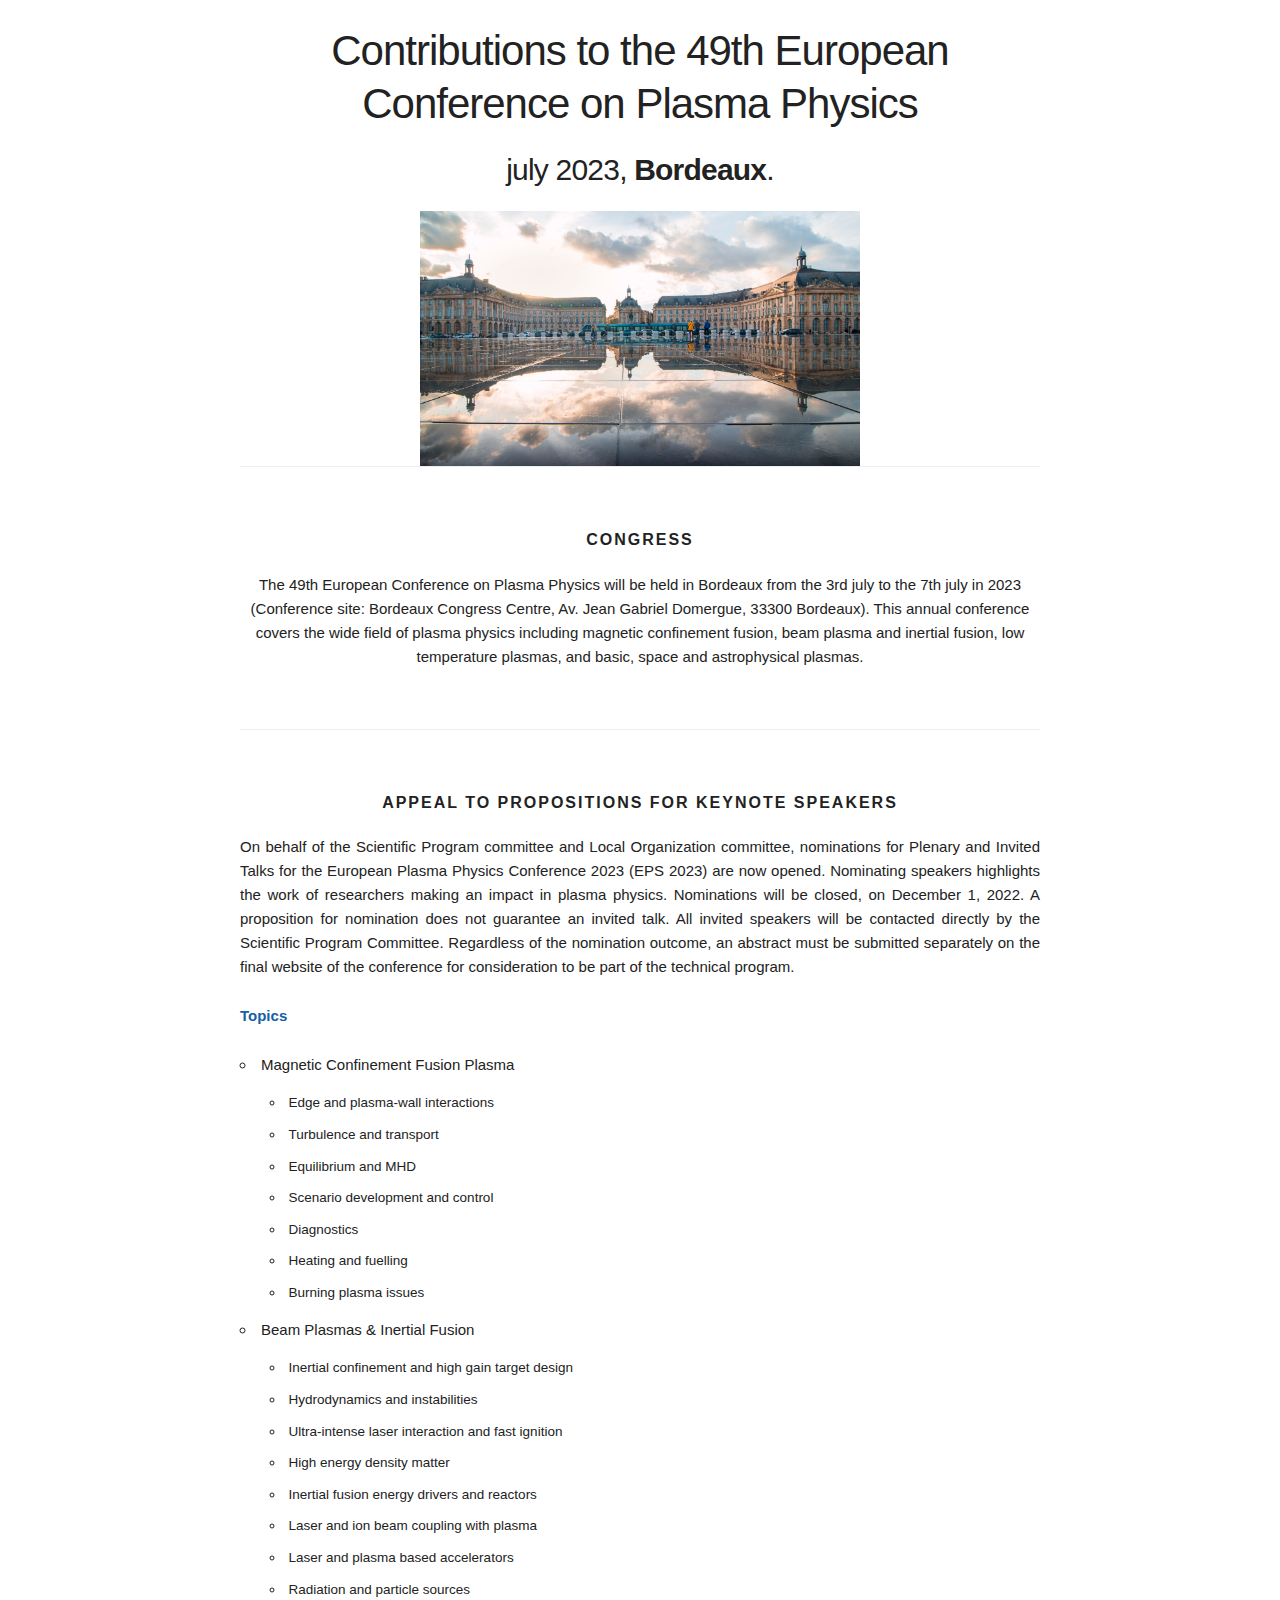
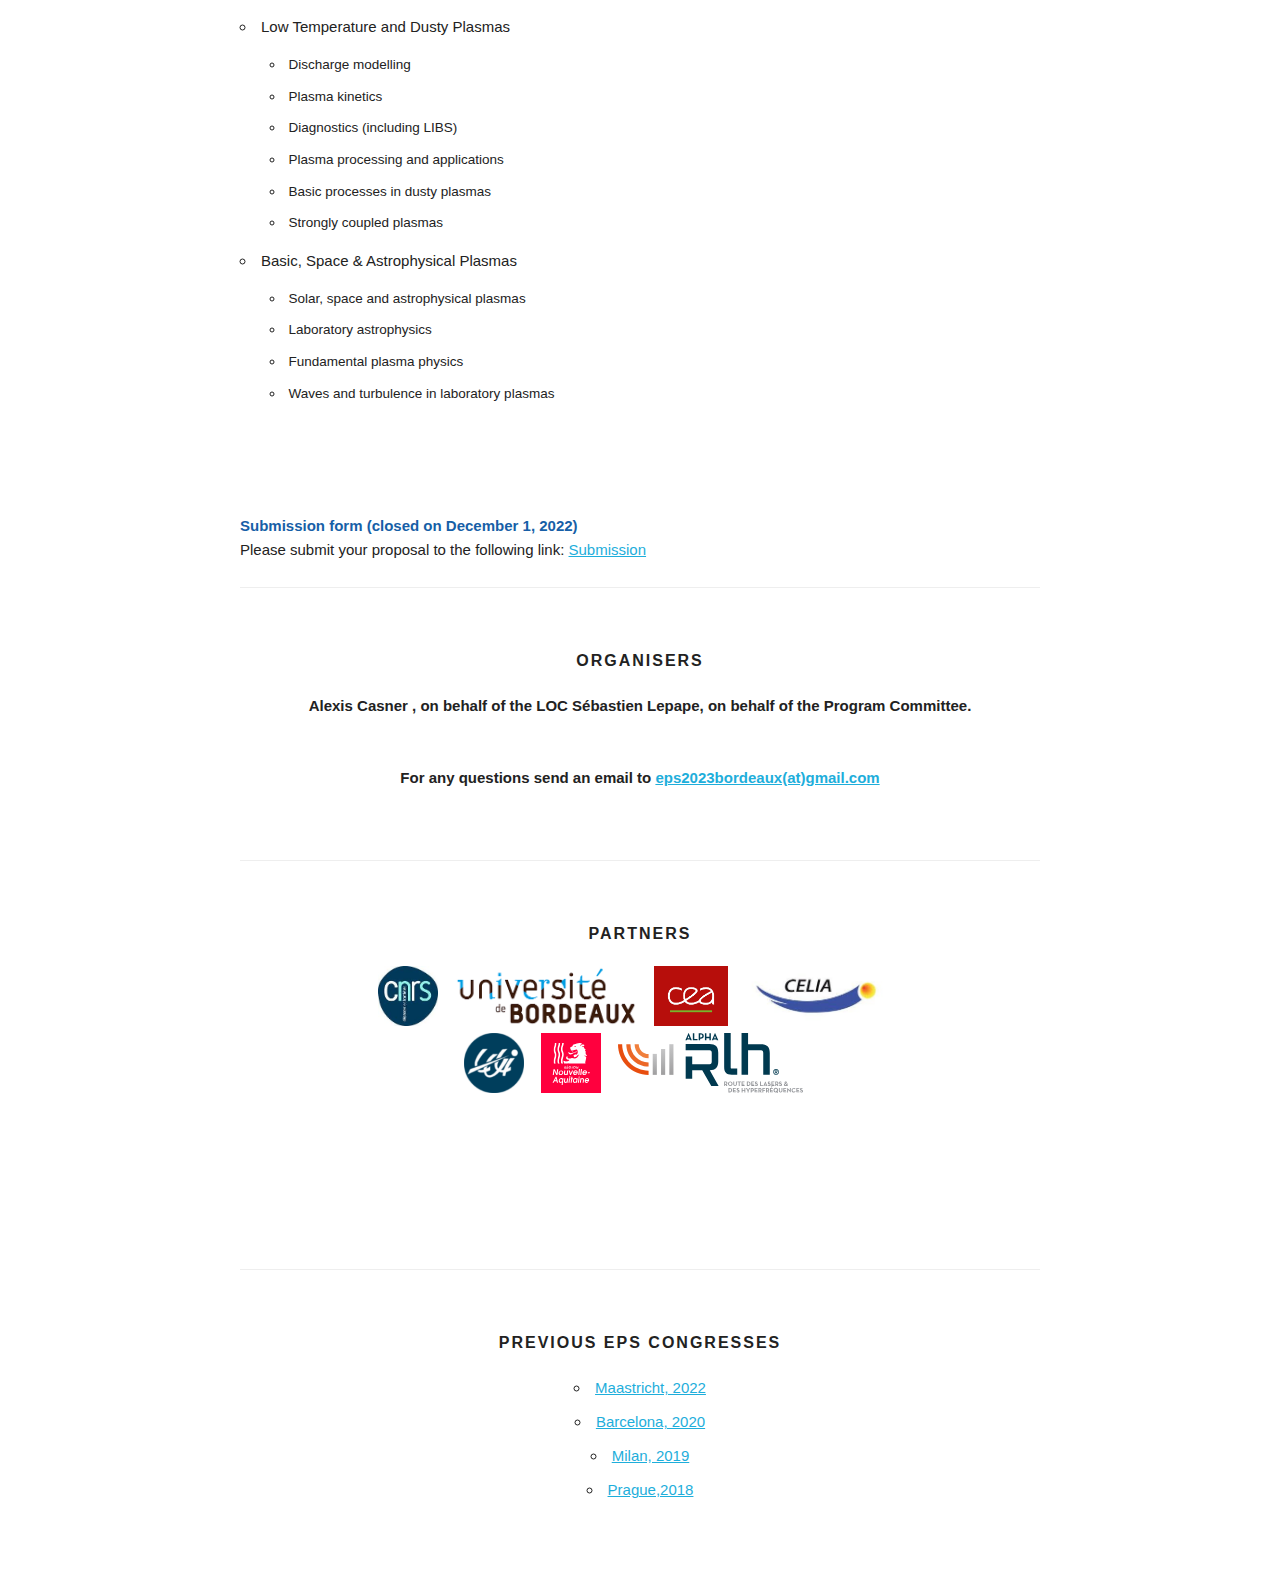
==== index.html @ 28fd4faa "Update index.html" ====
<!DOCTYPE html>

<html lang="en"><head><meta http-equiv="Content-Type" content="text/html; charset=UTF-8">
    <!-- Basic Page Needs  –––––––––––––––––––––––––––––––––––––––––––––––––– -->
    
    <title>Contributions to EPS</title>
    <meta name="description" content="">
    <meta name="author" content="">

    <!-- Mobile Specific Metas
  –––––––––––––––––––––––––––––––––––––––––––––––––– -->
    <meta name="viewport" content="width=device-width, initial-scale=1">

    <!-- FONT
  –––––––––––––––––––––––––––––––––––––––––––––––––– -->
    <link href="css" rel="stylesheet" type="text/css">

    <!-- CSS
  –––––––––––––––––––––––––––––––––––––––––––––––––– -->
    <link rel="stylesheet" href="normalize.css">
    <link rel="stylesheet" href="skeleton.css">
    <link rel="stylesheet" href="custom.css">

    <!-- Scripts
  –––––––––––––––––––––––––––––––––––––––––––––––––– -->
    <!--
  <script src="https://ajax.googleapis.com/ajax/libs/jquery/2.1.1/jquery.min.js"></script>
  <script src="https://google-code-prettify.googlecode.com/svn/loader/run_prettify.js"></script>
  <link rel="stylesheet" href="css/github-prettify-theme.css">
  <script src="js/site.js"></script>
  -->

   

    <style>
      ul.themat li {
        display: list-item;
      }
    </style>
  </head>

  <body class="code-snippets-visible">
    <!-- Primary Page Layout
  –––––––––––––––––––––––––––––––––––––––––––––––––– -->
    <div class="container">
      <section class="header" style="margin-top:10px">
        <p>
 
        </p>
        <h2 class="title">Contributions  to the 49th  European Conference on Plasma Physics  </h2>
        <h4 class="title">
          july 2023, <b>Bordeaux</b>.
        
        </h4>


<td>
<img src="bordeaux.jpg" title="" alt="" align="top" style="width: 440px;">
</td>

      
	   <!---------------------------------------------------------------------------------------->
    <!-- CONGRESS -->
	  <!----------------------------------------------------------------------------------------> 
	  <div class="docs-section" id="cfp">
        <h6 class="docs-header">Congress</h6>
		 The 49th  European Conference on Plasma Physics  will be held  in Bordeaux from the 3rd july  to the 7th july  in 2023  (Conference site: Bordeaux Congress Centre, 
Av. Jean Gabriel Domergue, 33300 Bordeaux). This annual conference covers the wide field of plasma physics 
	   including magnetic confinement fusion, beam plasma and inertial fusion,
	   low temperature plasmas, and basic, space and astrophysical plasmas.
     </div>
	  
	 
	  <!---------------------------------------------------------------------------------------->
    <!-- FIN CONGRES-->
	  <!---------------------------------------------------------------------------------------->

      

	  <!---------------------------------------------------------------------------------------->
    <!-- DOC-SECTION DEBUT APPEL A CONTRIBUTION -->
	  <!---------------------------------------------------------------------------------------->
      
      <div class="docs-section" id="cfp">
        <h6 class="docs-header">Appeal to propositions for keynote speakers</h6>
        <p style="text-align: justify;">On behalf of the Scientific Program committee and Local Organization committee, nominations for Plenary and Invited Talks for the European Plasma Physics Conference 2023 (EPS 2023) are now opened.
Nominating speakers highlights the work of researchers making an impact in plasma physics. Nominations will be closed, on December 1, 2022. 

A proposition for nomination does not guarantee an 
invited talk. All invited speakers will be contacted directly by the Scientific Program Committee. Regardless of the nomination outcome, an abstract 
must be submitted separately on the final website of the conference for consideration to be part of the 
technical program. <br>
     
        <p style="text-align: justify;"><b style="color:rgb(23, 95, 167);">Topics</b><br>
		</p><ul style="text-align: justify;">
  
    
	 <li>	Magnetic Confinement Fusion Plasma <ul>
 <li> Edge and plasma-wall interactions
 <li> Turbulence and transport
 <li> Equilibrium and MHD
 <li> Scenario development and control
 <li> Diagnostics
 <li> Heating and fuelling
 <li> Burning plasma issues  </ul>

<li> Beam Plasmas & Inertial Fusion <ul>
 <li> Inertial confinement and high gain target design
 <li> Hydrodynamics and instabilities
 <li> Ultra-intense laser interaction and fast ignition
 <li> High energy density matter
 <li> Inertial fusion energy drivers and reactors
 <li> Laser and ion beam coupling with plasma
 <li> Laser and plasma based accelerators
 <li> Radiation and particle sources  </ul>

<li> Low Temperature and Dusty Plasmas <ul>
 <li>Discharge modelling
 <li> Plasma kinetics
 <li> Diagnostics (including LIBS)
 <li> Plasma processing and applications
 <li> Basic processes in dusty plasmas
 <li> Strongly coupled plasmas  </ul>

<li> Basic, Space & Astrophysical Plasmas <ul>
 <li> Solar, space and astrophysical plasmas
 <li>Laboratory astrophysics
 <li> Fundamental plasma physics
 <li> Waves and turbulence in laboratory plasmas </ul>
		 </ul>
      </div>
	  
	    <p></p>
        <p style="text-align: justify;">
          <b style="color:rgb(23, 95, 167);">Submission form (closed on December 1, 2022) </b><br>
           Please submit your proposal to  the following link: 
          <a href="https://docs.google.com/forms/d/e/1FAIpQLSfu5WNDm2pPlMGKTghB4RL3S16VnxlReTdOk0IOexkn90_qOQ/viewform?usp=pp_url"> Submission </a> <br> 
       
	  <!---------------------------------------------------------------------------------------->
    <!-- DOC-SECTION FIN APPEL A CONTRIBUTION -->
	  <!---------------------------------------------------------------------------------------->

     


	  <!---------------------------------------------------------------------------------------->
    <!-- DOC-SECTION DEBUT PARTNERS ET ORGANISATEURS -->
	  <!---------------------------------------------------------------------------------------->

    <div class="docs-section" id="organizers">
      <h6 class="docs-header">ORGANISERS</h6>
      <div class="value-props row" style="margin-top:10px;">
     
          
          <b> Alexis Casner , on behalf of the LOC
Sébastien Lepape, on behalf of the Program Committee.</b>   <br>

 <br>
  <br>
          
        <b> 
              For any questions send an  email to <a href="mailto:eps2023bordeaux@gmail.com">eps2023bordeaux(at)gmail.com </a></b><br>

   
       
      </div>
    


      
	  <!---------------------------------------------------------------------------------------->
    <!-- DOC-SECTION DEBUT PARTENERS ET ORGANISATEURS -->
	  <!---------------------------------------------------------------------------------------->





      
    <div class="docs-section" id="PARTNERS">
      <h6 class="docs-header">PARTNERS</h6>
      <a href="http://www.cnrs.fr/ins2i/" target="_blank"><img src="logo_CNRS.jpg" alt="logo CNRS" style="height:60px"></a>
      &nbsp;&nbsp;
      <a href="https://www.u-bordeaux.fr/" target="_blank"><img src="logo_UB.png" alt="logo UB" style="height:60px"></a>
      &nbsp;&nbsp;
      <a href="http://www.cea.fr/" target="_blank"><img src="logo_cea.jpg" alt="logo CEA" style="height:60px"></a>
      &nbsp;&nbsp;
      <a href="https://www.celia.u-bordeaux.fr/" target="_blank"><img src="celia.jpg" alt="logo CELIA" style="height:60px"></a>
      &nbsp;&nbsp;<br>
      <a href="https://luli.ip-paris.fr/" target="_blank"><img src="luli.png" alt="logo LULI" style="height:60px"></a>
      &nbsp;&nbsp;
	   <a href="https://www.nouvelle-aquitaine.fr/" target="_blank"><img src="aquitaine.svg" alt="logo arlh" style="height:60px"></a>
      &nbsp;&nbsp;
      <a href="https://www.alpha-rlh.com/" target="_blank"><img src="arlh.svg" alt="logo aquitaine" style="height:60px"></a>
      &nbsp;&nbsp;

      <p>&nbsp;</p>
    </div>





    </div>
	
	  <!-- Why use Skeleton -->
        <div class="docs-section" id="older">
          <h6 class="docs-header">Previous EPS congresses</h6>
          <ul>
            <li>
              <a href="https://www.epsplasma2022.eu/" target="_blank">Maastricht, 2022</a>
            </li>
            
            <li>
              <a href="https://epsplasma2020.eu/" target="_blank">Barcelona, 2020</a>
            </li>
            
            <li>
              <a href="https://www.epsplasma2019.eu/" target="_blank">Milan, 2019</a>
            </li>
            <li>
              <a href="https://eps2018.eli-beams.eu/" target="_blank">Prague,2018</a>
            </li>
          </ul>
        </div>

        <!-- </section> -->

        <!-- </p> -->
      </div>


    <!-- End Document
  –––––––––––––––––––––––––––––––––––––––––––––––––– -->
    <!-- Global site tag (gtag.js) - Google Analytics -->
    <script type="text/javascript" async="" src="analytics.js.téléchargement"></script><script async="" src="js"></script>
    <script>
      window.dataLayer = window.dataLayer || [];
      function gtag() {
        dataLayer.push(arguments);
      }
      gtag("js", new Date());

      gtag("config", "UA-130859376-1");
    </script>
  

</body></html>
---- skeleton.css ----
/*
* Skeleton V2.0.4
* Copyright 2014, Dave Gamache
* www.getskeleton.com
* Free to use under the MIT license.
* http://www.opensource.org/licenses/mit-license.php
* 12/29/2014
*/


/* Table of contents
––––––––––––––––––––––––––––––––––––––––––––––––––
- Grid
- Base Styles
- Typography
- Links
- Buttons
- Forms
- Lists
- Code
- Tables
- Spacing
- Utilities
- Clearing
- Media Queries
*/


/* Grid
–––––––––––––––––––––––––––––––––––––––––––––––––– */
.container {
  position: relative;
  width: 100%;
  max-width: 960px;
  margin: 0 auto;
  padding: 0 20px;
  box-sizing: border-box; }
.column,
.columns {
  width: 100%;
  float: left;
  box-sizing: border-box; }

/* For devices larger than 400px */
@media (min-width: 400px) {
  .container {
    width: 85%;
    padding: 0; }
}

/* For devices larger than 550px */
@media (min-width: 550px) {
  .container {
    width: 80%; }
  .column,
  .columns {
    margin-left: 4%; }
  .column:first-child,
  .columns:first-child {
    margin-left: 0; }

  .one.column,
  .one.columns                    { width: 4.66666666667%; }
  .two.columns                    { width: 13.3333333333%; }
  .three.columns                  { width: 22%;            }
  .four.columns                   { width: 30.6666666667%; }
  .five.columns                   { width: 39.3333333333%; }
  .six.columns                    { width: 48%;            }
  .seven.columns                  { width: 56.6666666667%; }
  .eight.columns                  { width: 65.3333333333%; }
  .nine.columns                   { width: 74.0%;          }
  .ten.columns                    { width: 82.6666666667%; }
  .eleven.columns                 { width: 91.3333333333%; }
  .twelve.columns                 { width: 100%; margin-left: 0; }

  .one-third.column               { width: 30.6666666667%; }
  .two-thirds.column              { width: 65.3333333333%; }

  .one-half.column                { width: 48%; }

  /* Offsets */
  .offset-by-one.column,
  .offset-by-one.columns          { margin-left: 8.66666666667%; }
  .offset-by-two.column,
  .offset-by-two.columns          { margin-left: 17.3333333333%; }
  .offset-by-three.column,
  .offset-by-three.columns        { margin-left: 26%;            }
  .offset-by-four.column,
  .offset-by-four.columns         { margin-left: 34.6666666667%; }
  .offset-by-five.column,
  .offset-by-five.columns         { margin-left: 43.3333333333%; }
  .offset-by-six.column,
  .offset-by-six.columns          { margin-left: 52%;            }
  .offset-by-seven.column,
  .offset-by-seven.columns        { margin-left: 60.6666666667%; }
  .offset-by-eight.column,
  .offset-by-eight.columns        { margin-left: 69.3333333333%; }
  .offset-by-nine.column,
  .offset-by-nine.columns         { margin-left: 78.0%;          }
  .offset-by-ten.column,
  .offset-by-ten.columns          { margin-left: 86.6666666667%; }
  .offset-by-eleven.column,
  .offset-by-eleven.columns       { margin-left: 95.3333333333%; }

  .offset-by-one-third.column,
  .offset-by-one-third.columns    { margin-left: 34.6666666667%; }
  .offset-by-two-thirds.column,
  .offset-by-two-thirds.columns   { margin-left: 69.3333333333%; }

  .offset-by-one-half.column,
  .offset-by-one-half.columns     { margin-left: 52%; }

}


/* Base Styles
–––––––––––––––––––––––––––––––––––––––––––––––––– */
/* NOTE
html is set to 62.5% so that all the REM measurements throughout Skeleton
are based on 10px sizing. So basically 1.5rem = 15px :) */
html {
  font-size: 62.5%; }
body {
  font-size: 1.5em; /* currently ems cause chrome bug misinterpreting rems on body element */
  line-height: 1.6;
  font-weight: 400;
  font-family: "Raleway", "HelveticaNeue", "Helvetica Neue", Helvetica, Arial, sans-serif;
  color: #222; }


/* Typography
–––––––––––––––––––––––––––––––––––––––––––––––––– */
h1, h2, h3, h4, h5, h6 {
  margin-top: 0;
  margin-bottom: 2rem;
  font-weight: 300; }
h1 { font-size: 4.0rem; line-height: 1.2;  letter-spacing: -.1rem;}
h2 { font-size: 3.6rem; line-height: 1.25; letter-spacing: -.1rem; }
h3 { font-size: 3.0rem; line-height: 1.3;  letter-spacing: -.1rem; }
h4 { font-size: 2.4rem; line-height: 1.35; letter-spacing: -.08rem; }
h5 { font-size: 1.8rem; line-height: 1.5;  letter-spacing: -.05rem; }
h6 { font-size: 1.5rem; line-height: 1.6;  letter-spacing: 0; }

/* Larger than phablet */
@media (min-width: 550px) {
  h1 { font-size: 5.0rem; }
  h2 { font-size: 4.2rem; }
  h3 { font-size: 3.6rem; }
  h4 { font-size: 3.0rem; }
  h5 { font-size: 2.4rem; }
  h6 { font-size: 1.5rem; }
}

p {
  margin-top: 0; }


/* Links
–––––––––––––––––––––––––––––––––––––––––––––––––– */
a {
  color: #1EAEDB; }
a:hover {
  color: #0FA0CE; }


/* Buttons
–––––––––––––––––––––––––––––––––––––––––––––––––– */
.button,
button,
input[type="submit"],
input[type="reset"],
input[type="button"] {
  display: inline-block;
  height: 38px;
  padding: 0 30px;
  color: #555;
  text-align: center;
  font-size: 11px;
  font-weight: 600;
  line-height: 38px;
  letter-spacing: .1rem;
  text-transform: uppercase;
  text-decoration: none;
  white-space: nowrap;
  background-color: transparent;
  border-radius: 4px;
  border: 1px solid #bbb;
  cursor: pointer;
  box-sizing: border-box; }
.button:hover,
button:hover,
input[type="submit"]:hover,
input[type="reset"]:hover,
input[type="button"]:hover,
.button:focus,
button:focus,
input[type="submit"]:focus,
input[type="reset"]:focus,
input[type="button"]:focus {
  color: #333;
  border-color: #888;
  outline: 0; }
.button.button-primary,
button.button-primary,
input[type="submit"].button-primary,
input[type="reset"].button-primary,
input[type="button"].button-primary {
  color: #FFF;
  background-color: #33C3F0;
  border-color: #33C3F0; }
.button.button-primary:hover,
button.button-primary:hover,
input[type="submit"].button-primary:hover,
input[type="reset"].button-primary:hover,
input[type="button"].button-primary:hover,
.button.button-primary:focus,
button.button-primary:focus,
input[type="submit"].button-primary:focus,
input[type="reset"].button-primary:focus,
input[type="button"].button-primary:focus {
  color: #FFF;
  background-color: #1EAEDB;
  border-color: #1EAEDB; }


/* Forms
–––––––––––––––––––––––––––––––––––––––––––––––––– */
input[type="email"],
input[type="number"],
input[type="search"],
input[type="text"],
input[type="tel"],
input[type="url"],
input[type="password"],
textarea,
select {
  height: 38px;
  padding: 6px 10px; /* The 6px vertically centers text on FF, ignored by Webkit */
  background-color: #fff;
  border: 1px solid #D1D1D1;
  border-radius: 4px;
  box-shadow: none;
  box-sizing: border-box; }
/* Removes awkward default styles on some inputs for iOS */
input[type="email"],
input[type="number"],
input[type="search"],
input[type="text"],
input[type="tel"],
input[type="url"],
input[type="password"],
textarea {
  -webkit-appearance: none;
     -moz-appearance: none;
          appearance: none; }
textarea {
  min-height: 65px;
  padding-top: 6px;
  padding-bottom: 6px; }
input[type="email"]:focus,
input[type="number"]:focus,
input[type="search"]:focus,
input[type="text"]:focus,
input[type="tel"]:focus,
input[type="url"]:focus,
input[type="password"]:focus,
textarea:focus,
select:focus {
  border: 1px solid #33C3F0;
  outline: 0; }
label,
legend {
  display: block;
  margin-bottom: .5rem;
  font-weight: 600; }
fieldset {
  padding: 0;
  border-width: 0; }
input[type="checkbox"],
input[type="radio"] {
  display: inline; }
label > .label-body {
  display: inline-block;
  margin-left: .5rem;
  font-weight: normal; }


/* Lists
–––––––––––––––––––––––––––––––––––––––––––––––––– */
ul {
  list-style: circle inside; }
ol {
  list-style: decimal inside; }
ol, ul {
  padding-left: 0;
  margin-top: 0; }
ul ul,
ul ol,
ol ol,
ol ul {
  margin: 1.5rem 0 1.5rem 3rem;
  font-size: 90%; }
li {
  margin-bottom: 1rem; }


/* Code
–––––––––––––––––––––––––––––––––––––––––––––––––– */
code {
  padding: .2rem .5rem;
  margin: 0 .2rem;
  font-size: 90%;
  white-space: nowrap;
  background: #F1F1F1;
  border: 1px solid #E1E1E1;
  border-radius: 4px; }
pre > code {
  display: block;
  padding: 1rem 1.5rem;
  white-space: pre; }


/* Tables
–––––––––––––––––––––––––––––––––––––––––––––––––– */
th,
td {
  padding: 12px 15px;
  text-align: left;
  border-bottom: 1px solid #E1E1E1; }
th:first-child,
td:first-child {
  padding-left: 0; }
th:last-child,
td:last-child {
  padding-right: 0; }


/* Spacing
–––––––––––––––––––––––––––––––––––––––––––––––––– */
button,
.button {
  margin-bottom: 1rem; }
input,
textarea,
select,
fieldset {
  margin-bottom: 1.5rem; }
pre,
blockquote,
dl,
figure,
table,
p,
ul,
ol,
form {
  margin-bottom: 2.5rem; }


/* Utilities
–––––––––––––––––––––––––––––––––––––––––––––––––– */
.u-full-width {
  width: 100%;
  box-sizing: border-box; }
.u-max-full-width {
  max-width: 100%;
  box-sizing: border-box; }
.u-pull-right {
  float: right; }
.u-pull-left {
  float: left; }


/* Misc
–––––––––––––––––––––––––––––––––––––––––––––––––– */
hr {
  margin-top: 3rem;
  margin-bottom: 3.5rem;
  border-width: 0;
  border-top: 1px solid #E1E1E1; }


/* Clearing
–––––––––––––––––––––––––––––––––––––––––––––––––– */

/* Self Clearing Goodness */
.container:after,
.row:after,
.u-cf {
  content: "";
  display: table;
  clear: both; }


/* Media Queries
–––––––––––––––––––––––––––––––––––––––––––––––––– */
/*
Note: The best way to structure the use of media queries is to create the queries
near the relevant code. For example, if you wanted to change the styles for buttons
on small devices, paste the mobile query code up in the buttons section and style it
there.
*/


/* Larger than mobile */
@media (min-width: 400px) {}

/* Larger than phablet (also point when grid becomes active) */
@media (min-width: 550px) {}

/* Larger than tablet */
@media (min-width: 750px) {}

/* Larger than desktop */
@media (min-width: 1000px) {}

/* Larger than Desktop HD */
@media (min-width: 1200px) {}
---- custom.css ----
.photo-intro {
  max-width: 100%;
  height: auto;
}
.photo-teaser {
  max-width: 100%;
  height: auto;
}


.container {
  max-width: 800px; }
.header {
  margin-top: 6rem;
  text-align: center; }
.value-prop {
  margin-top: 1rem; }
.value-props {
  margin-top: 4rem;
  margin-bottom: 4rem; }
.docs-header {
  text-transform: uppercase;
  font-size: 1.6rem;
  letter-spacing: .2rem;
  font-weight: 600; 
  }
.docs-section {
  border-top: 1px solid #eee;
  padding: 4rem 0;
  margin-bottom: 0;}
.value-img {
  display: block;
  text-align: center;
  margin: 2.5rem auto 0; }
.example-grid .column,
.example-grid .columns {
  background: #EEE;
  text-align: center;
  border-radius: 4px;
  font-size: 1rem;
  text-transform: uppercase;
  height: 30px;
  line-height: 30px;
  margin-bottom: .75rem;
  font-weight: 600;
  letter-spacing: .1rem; }
.docs-example .row,
.docs-example.row,
.docs-example form {
  margin-bottom: 0; }
.docs-example h1,
.docs-example h2,
.docs-example h3,
.docs-example h4,
.docs-example h5,
.docs-example h6 {
  margin-bottom: 1rem; }
.heading-font-size {
  font-size: 1.2rem;
  color: #999;
  letter-spacing: normal; }
.code-example {
  margin-top: 1.5rem;
  margin-bottom: 0; }
.code-example-body {
  white-space: pre;
  word-wrap: break-word }
.example {
  position: relative; 
  margin-top: 4rem; }
.example-header {
  font-weight: 600;
  margin-top: 1.5rem;
  margin-bottom: .5rem; }
.example-description {
  margin-bottom: 1.5rem; }
.example-screenshot-wrapper {
  display: block;
  position: relative;
  overflow: hidden;
  border-radius: 6px;
  border: 1px solid #eee;
  height: 250px; }
.example-screenshot {
  width: 100%;
  height: auto; }
.example-screenshot.coming-soon {
  width: auto;
  position: absolute;
  background: #eee;
  top: 5px;
  right: 5px;
  bottom: 5px;
  left: 5px; }
.navbar {
  display: none; }

/* Larger than phone */
@media (min-width: 550px) {
  .header {
    margin-top: 18rem; }
  .value-props {
    margin-top: 9rem;
    margin-bottom: 7rem; }
  .value-img {
    margin-bottom: 1rem; }
  .example-grid .column,
  .example-grid .columns {
    margin-bottom: 1.5rem; }
  .docs-section {
    padding: 6rem 0; }
  .example-send-yourself-copy {
    float: right;
    margin-top: 12px; }
  .example-screenshot-wrapper {
    position: absolute;
    width: 48%;
    height: 100%;
    left: 0;
    max-height: none; }
}

/* Larger than tablet */
@media (min-width: 750px) {
  /* Navbar */
  .navbar + .docs-section {
    border-top-width: 0; }
  .navbar,
  .navbar-spacer {
    display: block;
    width: 100%;
    height: 6.5rem;
    background: #fff;
    z-index: 99;
    border-top: 1px solid #eee;
    border-bottom: 1px solid #eee; }
  .navbar-spacer {
    display: none; }
  .navbar > .container {
    width: 100%; }
  .navbar-list {
    list-style: none;
    margin-bottom: 0; }
  .navbar-item {
    position: relative;
    float: left;
    margin-bottom: 0; }
  .navbar-link {
    text-transform: uppercase;
    font-size: 11px;
    font-weight: 600;
    letter-spacing: .2rem;
    margin-right: 35px;
    text-decoration: none;
    line-height: 6.5rem;
    color: #222; }
  .navbar-link.active {
    color: #33C3F0; }
  .has-docked-nav .navbar {
    position: fixed;
    top: 0;
    left: 0; }
  .has-docked-nav .navbar-spacer {
    display: block; }
  /* Re-overiding the width 100% declaration to match size of % based container */
  .has-docked-nav .navbar > .container {
    width: 80%; }

  /* Popover */
  .popover.open {
    display: block;
  }
  .popover {
    display: none;
    position: absolute;
    top: 0;
    left: 0;
    background: #fff;
    border: 1px solid #eee;
    border-radius: 4px;
    top: 92%;
    left: -50%;
    -webkit-filter: drop-shadow(0 0 6px rgba(0,0,0,.1));
       -moz-filter: drop-shadow(0 0 6px rgba(0,0,0,.1));
            filter: drop-shadow(0 0 6px rgba(0,0,0,.1)); }
  .popover-item:first-child .popover-link:after, 
  .popover-item:first-child .popover-link:before {
    bottom: 100%;
    left: 50%;
    border: solid transparent;
    content: " ";
    height: 0;
    width: 0;
    position: absolute;
    pointer-events: none; }
  .popover-item:first-child .popover-link:after {
    border-color: rgba(255, 255, 255, 0);
    border-bottom-color: #fff;
    border-width: 10px;
    margin-left: -10px; }
  .popover-item:first-child .popover-link:before {
    border-color: rgba(238, 238, 238, 0);
    border-bottom-color: #eee;
    border-width: 11px;
    margin-left: -11px; }
  .popover-list {
    padding: 0;
    margin: 0;
    list-style: none; }
  .popover-item {
    padding: 0;
    margin: 0; }
  .popover-link {
    position: relative;
    color: #222;
    display: block;
    padding: 8px 20px;
    border-bottom: 1px solid #eee;
    text-decoration: none;
    text-transform: uppercase;
    font-size: 1.0rem;
    font-weight: 600;
    text-align: center;
    letter-spacing: .1rem; }
  .popover-item:first-child .popover-link {
    border-radius: 4px 4px 0 0; }
  .popover-item:last-child .popover-link {
    border-radius: 0 0 4px 4px;
    border-bottom-width: 0; }
  .popover-link:hover {
    color: #fff;
    background: #33C3F0; }
  .popover-link:hover,
  .popover-item:first-child .popover-link:hover:after {
    border-bottom-color: #33C3F0; }
}
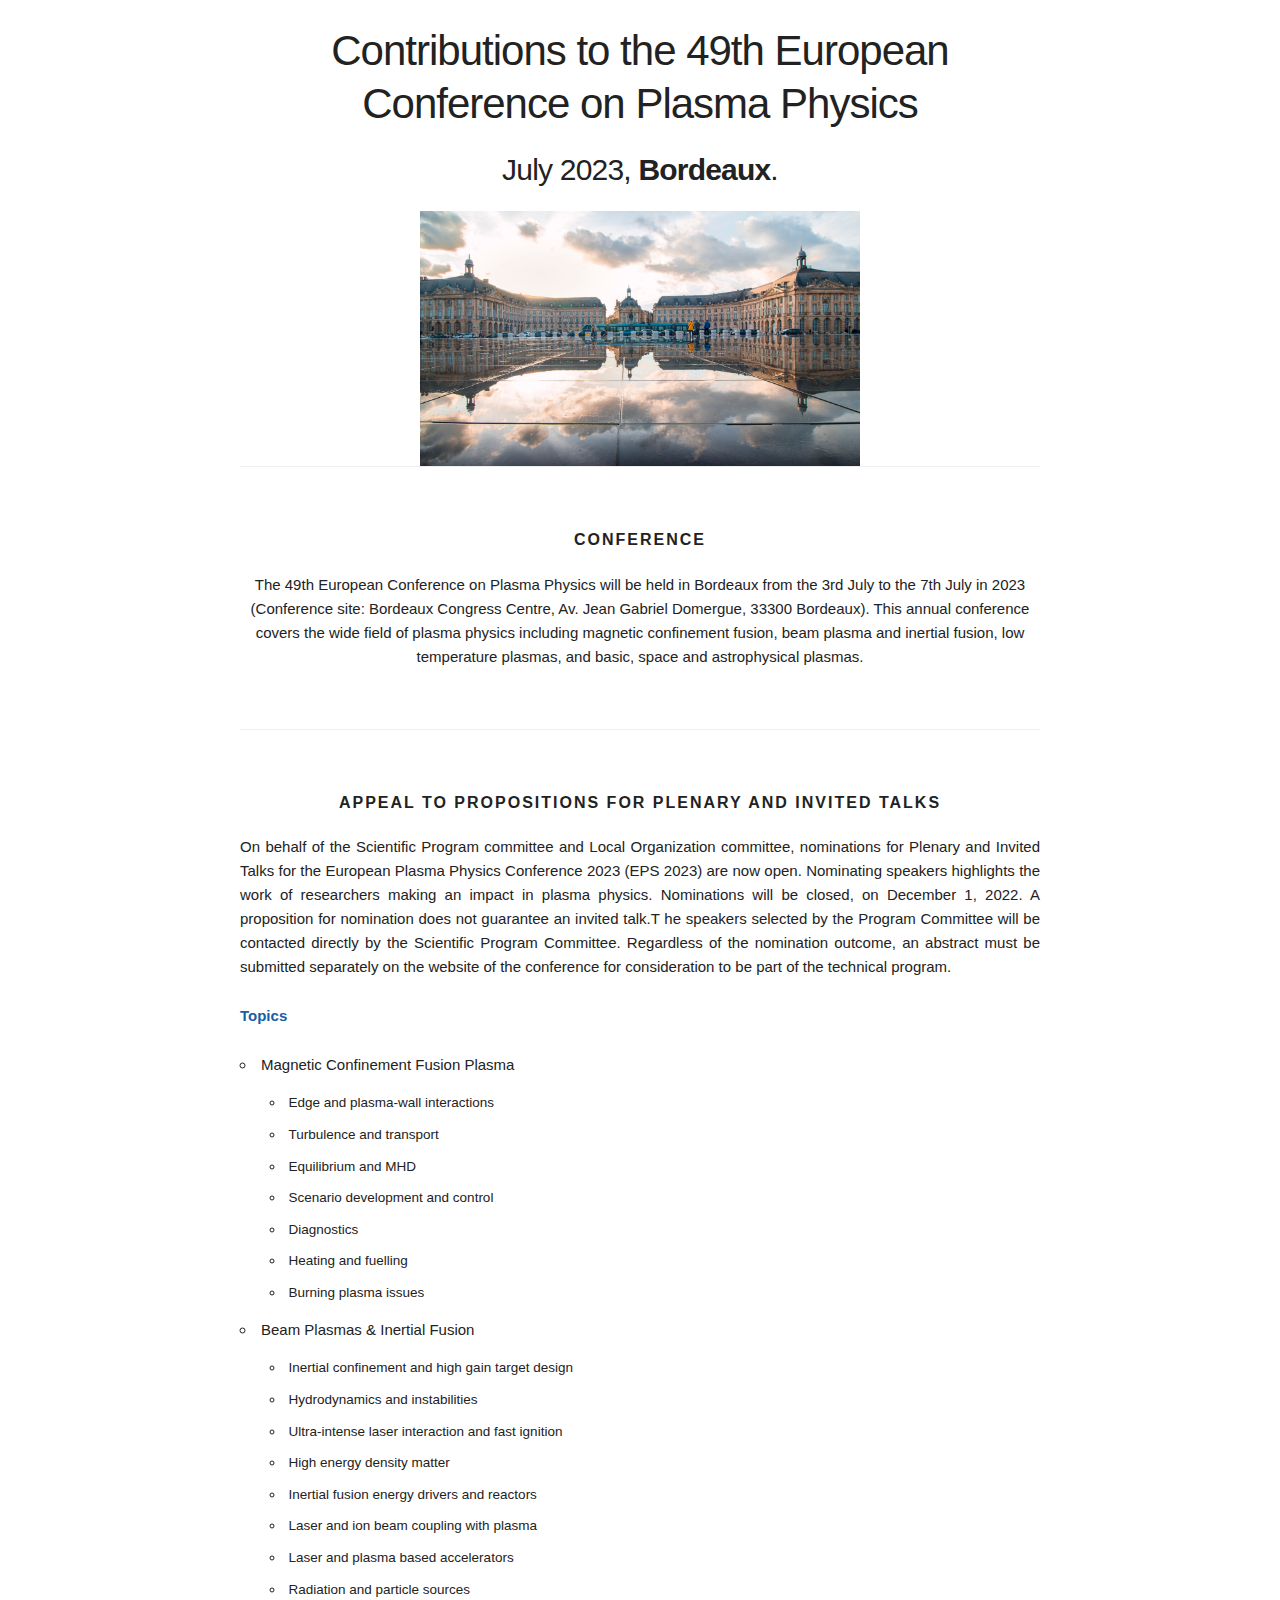
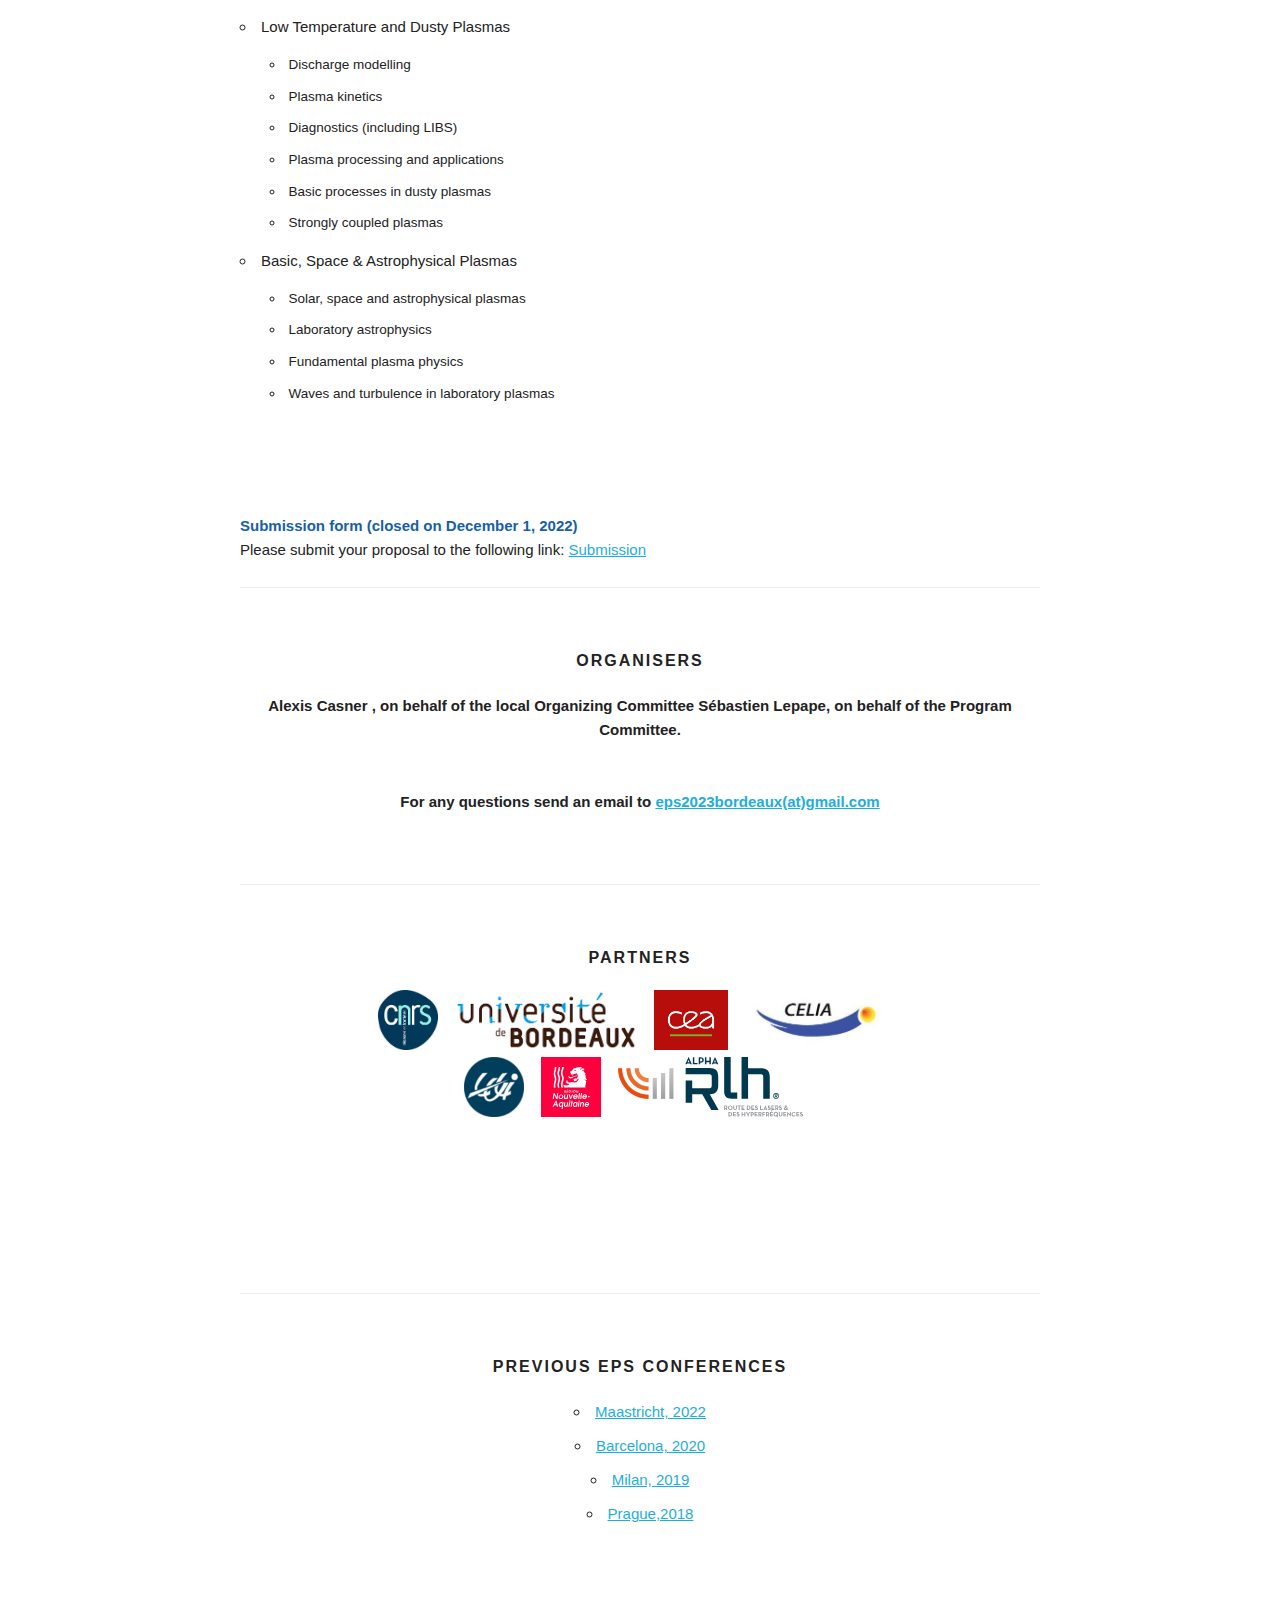
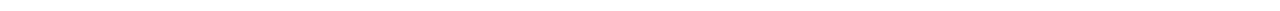
==== commit 2eace92c: "Update index.html" ====
--- a/index.html
+++ b/index.html
@@ -3,7 +3,7 @@
 <html lang="en"><head><meta http-equiv="Content-Type" content="text/html; charset=UTF-8">
     <!-- Basic Page Needs  –––––––––––––––––––––––––––––––––––––––––––––––––– -->
     
-    <title>Contributions to EPS</title>
+    <title>Contributions  to the 49th  European Conference on Plasma Physics</title>
     <meta name="description" content="">
     <meta name="author" content="">
 
@@ -49,7 +49,7 @@
         </p>
         <h2 class="title">Contributions  to the 49th  European Conference on Plasma Physics  </h2>
         <h4 class="title">
-          july 2023, <b>Bordeaux</b>.
+          July 2023, <b>Bordeaux</b>.
         
         </h4>
 
@@ -63,8 +63,8 @@
     <!-- CONGRESS -->
 	  <!----------------------------------------------------------------------------------------> 
 	  <div class="docs-section" id="cfp">
-        <h6 class="docs-header">Congress</h6>
-		 The 49th  European Conference on Plasma Physics  will be held  in Bordeaux from the 3rd july  to the 7th july  in 2023  (Conference site: Bordeaux Congress Centre, 
+        <h6 class="docs-header">Conference</h6>
+		 The 49th  European Conference on Plasma Physics  will be held  in Bordeaux from the 3rd July  to the 7th July  in 2023  (Conference site: Bordeaux Congress Centre, 
 Av. Jean Gabriel Domergue, 33300 Bordeaux). This annual conference covers the wide field of plasma physics 
 	   including magnetic confinement fusion, beam plasma and inertial fusion,
 	   low temperature plasmas, and basic, space and astrophysical plasmas.
@@ -82,13 +82,12 @@
 	  <!---------------------------------------------------------------------------------------->
       
       <div class="docs-section" id="cfp">
-        <h6 class="docs-header">Appeal to propositions for keynote speakers</h6>
-        <p style="text-align: justify;">On behalf of the Scientific Program committee and Local Organization committee, nominations for Plenary and Invited Talks for the European Plasma Physics Conference 2023 (EPS 2023) are now opened.
-Nominating speakers highlights the work of researchers making an impact in plasma physics. Nominations will be closed, on December 1, 2022. 
-
+        <h6 class="docs-header">Appeal to propositions for plenary and invited talks</h6>
+        <p style="text-align: justify;">On behalf of the Scientific Program committee and Local Organization committee, nominations for Plenary and Invited Talks for the European Plasma Physics Conference 2023 (EPS 2023) are now open.
+Nominating speakers highlights the work of researchers making an impact in plasma physics. Nominations will be closed, on December 1, 2022.
 A proposition for nomination does not guarantee an 
-invited talk. All invited speakers will be contacted directly by the Scientific Program Committee. Regardless of the nomination outcome, an abstract 
-must be submitted separately on the final website of the conference for consideration to be part of the 
+invited talk.T he speakers selected by the Program Committee  will be contacted directly by the Scientific Program Committee. Regardless of the nomination outcome, an abstract 
+must be submitted separately on the  website of the conference for consideration to be part of the 
 technical program. <br>
      
         <p style="text-align: justify;"><b style="color:rgb(23, 95, 167);">Topics</b><br>
@@ -152,7 +151,7 @@
       <div class="value-props row" style="margin-top:10px;">
      
           
-          <b> Alexis Casner , on behalf of the LOC
+          <b> Alexis Casner , on behalf of the local Organizing Committee
 Sébastien Lepape, on behalf of the Program Committee.</b>   <br>
 
  <br>
@@ -205,7 +204,7 @@
 	
 	  <!-- Why use Skeleton -->
         <div class="docs-section" id="older">
-          <h6 class="docs-header">Previous EPS congresses</h6>
+          <h6 class="docs-header">Previous EPS conferences</h6>
           <ul>
             <li>
               <a href="https://www.epsplasma2022.eu/" target="_blank">Maastricht, 2022</a>
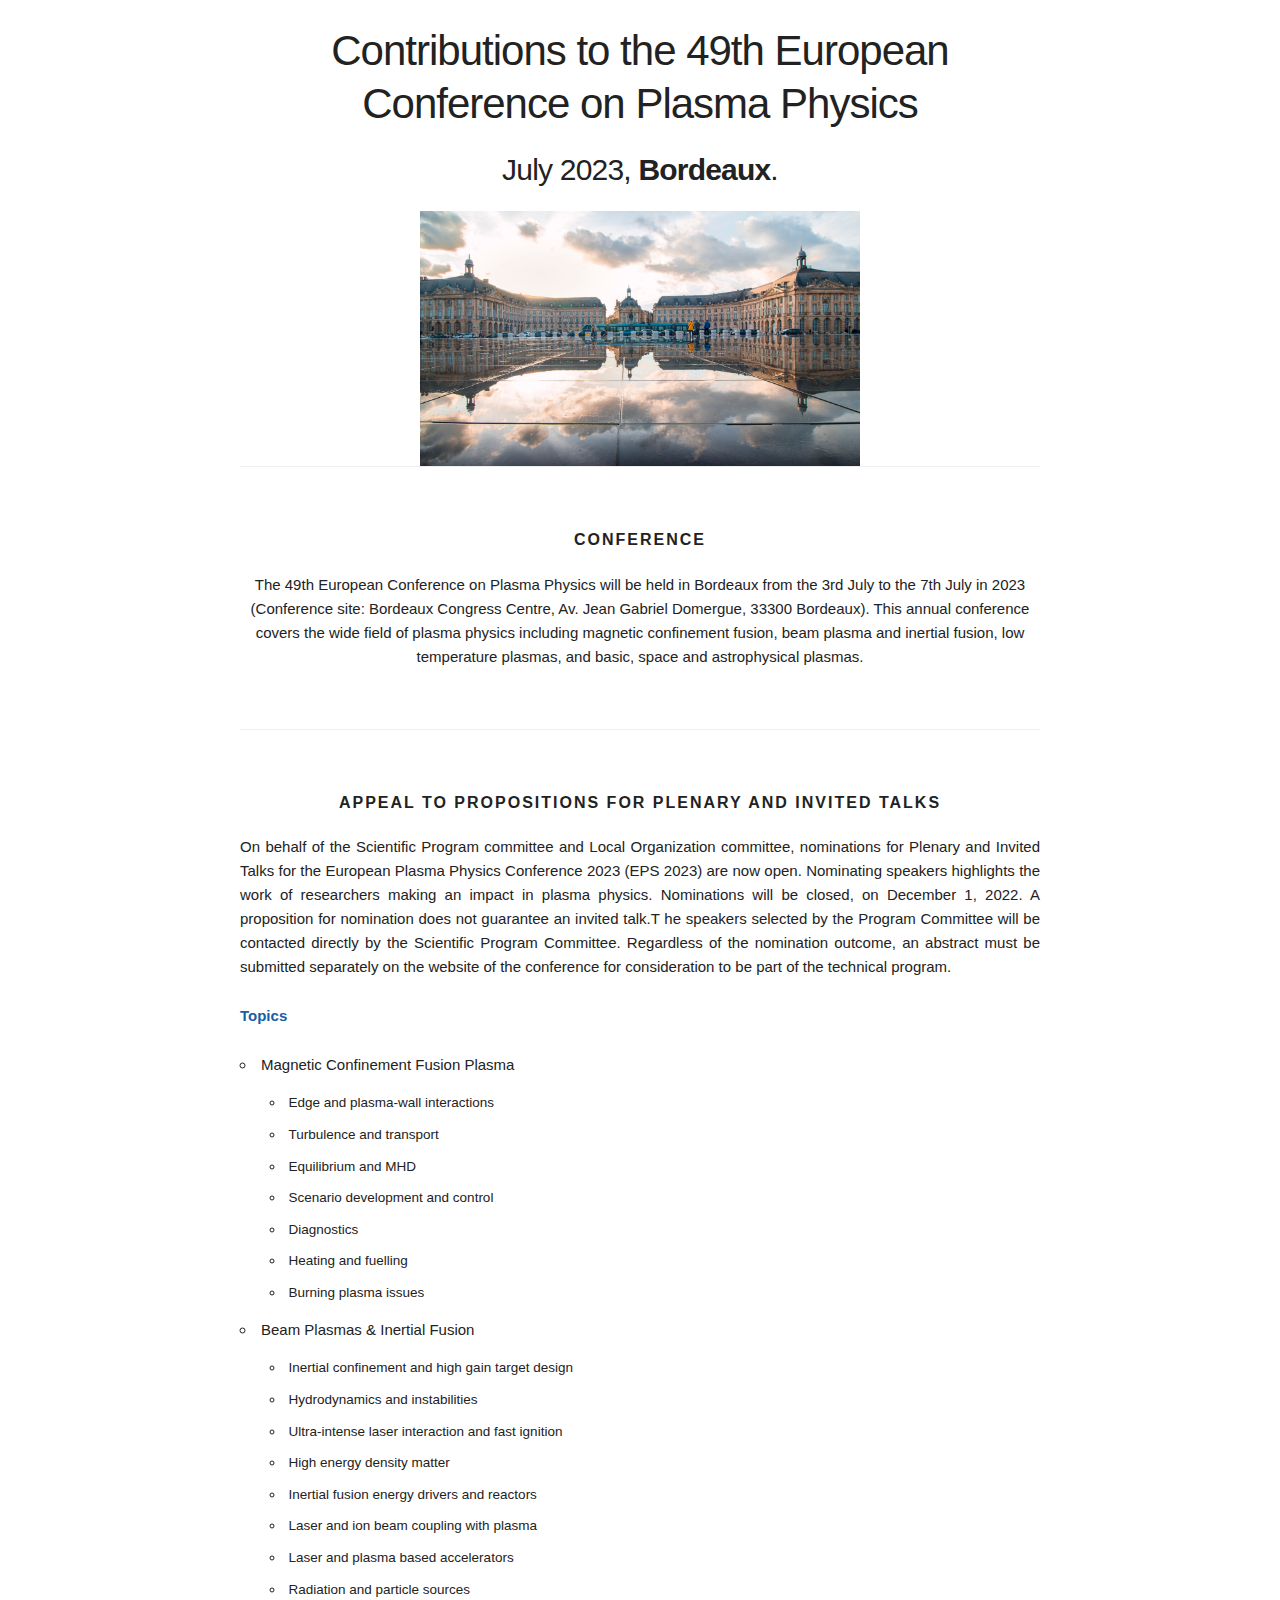
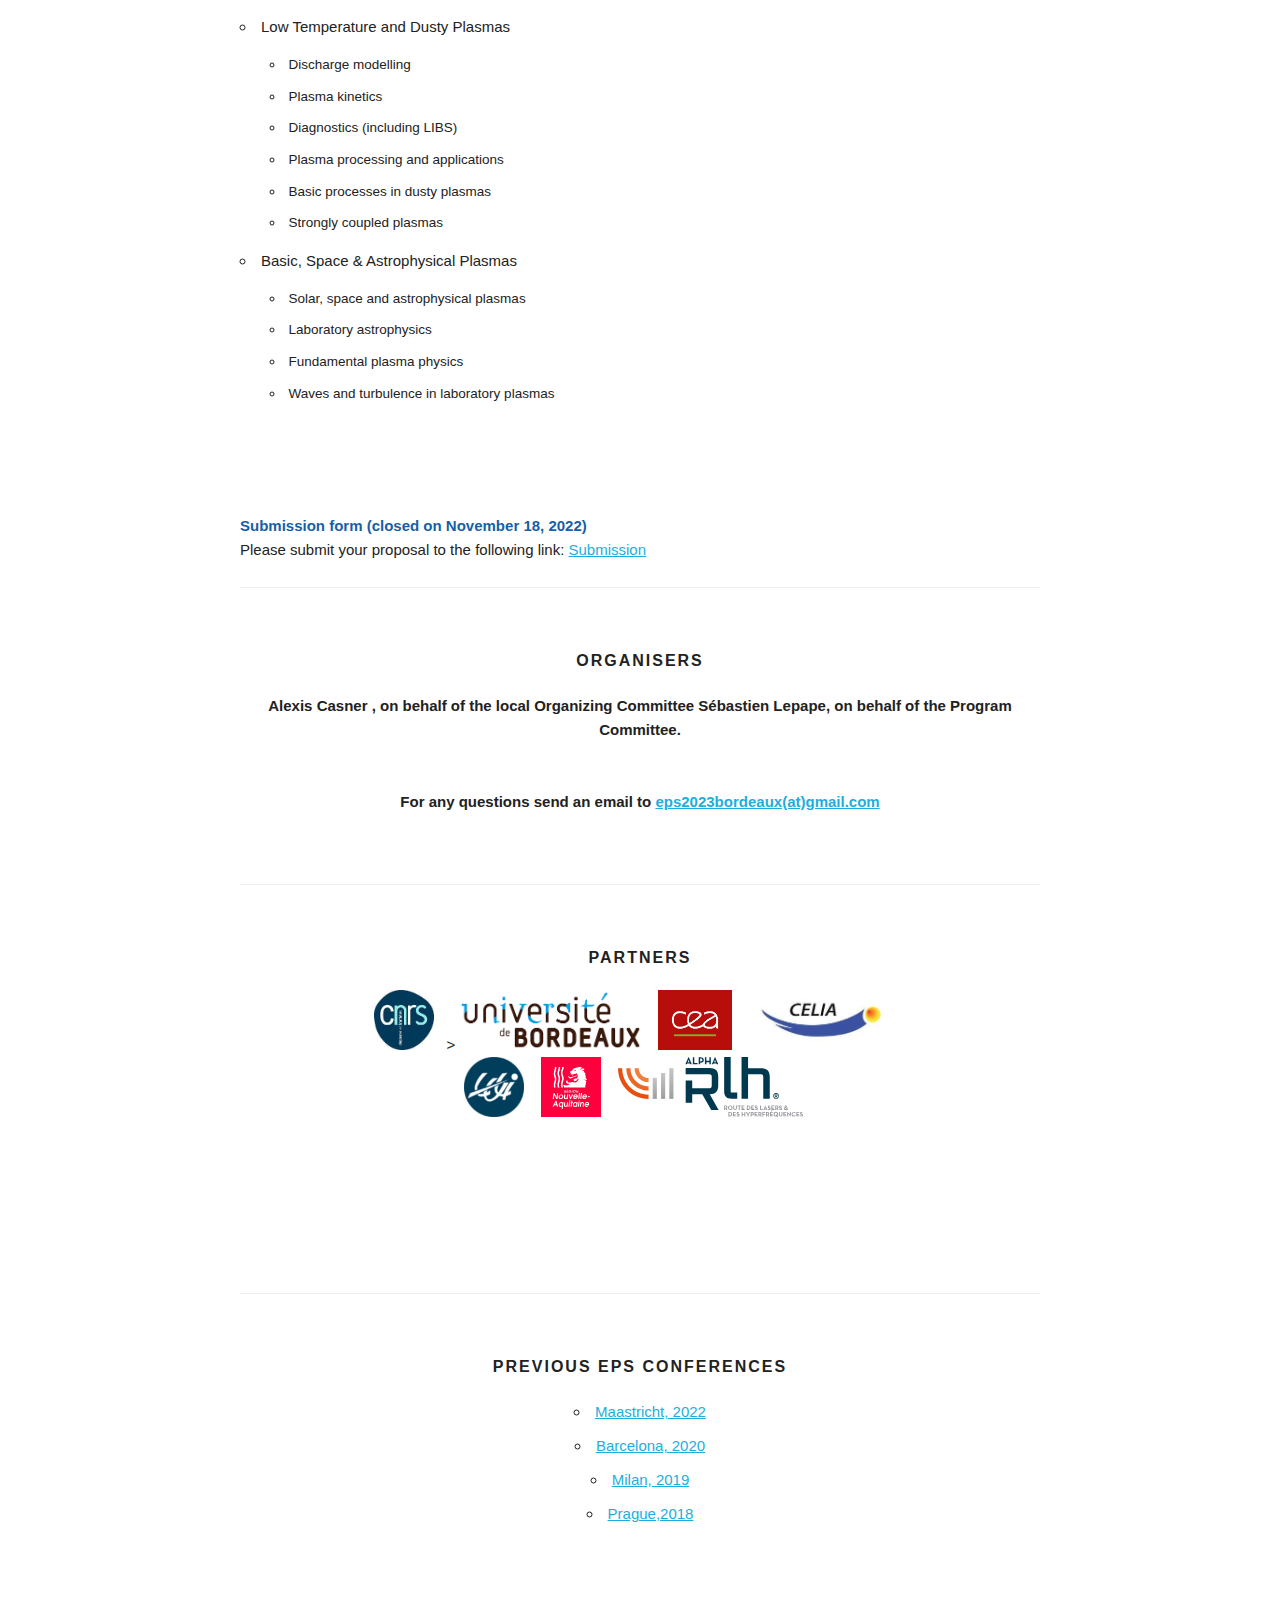
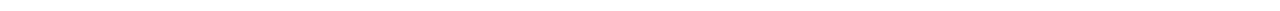
==== commit 5473ae92: "Update index.html" ====
--- a/index.html
+++ b/index.html
@@ -131,7 +131,7 @@
 	  
 	    <p></p>
         <p style="text-align: justify;">
-          <b style="color:rgb(23, 95, 167);">Submission form (closed on December 1, 2022) </b><br>
+          <b style="color:rgb(23, 95, 167);">Submission form (closed on November 18, 2022) </b><br>
            Please submit your proposal to  the following link: 
           <a href="https://docs.google.com/forms/d/e/1FAIpQLSfu5WNDm2pPlMGKTghB4RL3S16VnxlReTdOk0IOexkn90_qOQ/viewform?usp=pp_url"> Submission </a> <br> 
        
@@ -178,8 +178,8 @@
       
     <div class="docs-section" id="PARTNERS">
       <h6 class="docs-header">PARTNERS</h6>
-      <a href="http://www.cnrs.fr/ins2i/" target="_blank"><img src="logo_CNRS.jpg" alt="logo CNRS" style="height:60px"></a>
-      &nbsp;&nbsp;
+  <!    <a href="http://www.cnrs.fr/ins2i/" target="_blank"><img src="logo_CNRS.jpg" alt="logo CNRS" style="height:60px"></a>
+      &nbsp;&nbsp;>
       <a href="https://www.u-bordeaux.fr/" target="_blank"><img src="logo_UB.png" alt="logo UB" style="height:60px"></a>
       &nbsp;&nbsp;
       <a href="http://www.cea.fr/" target="_blank"><img src="logo_cea.jpg" alt="logo CEA" style="height:60px"></a>
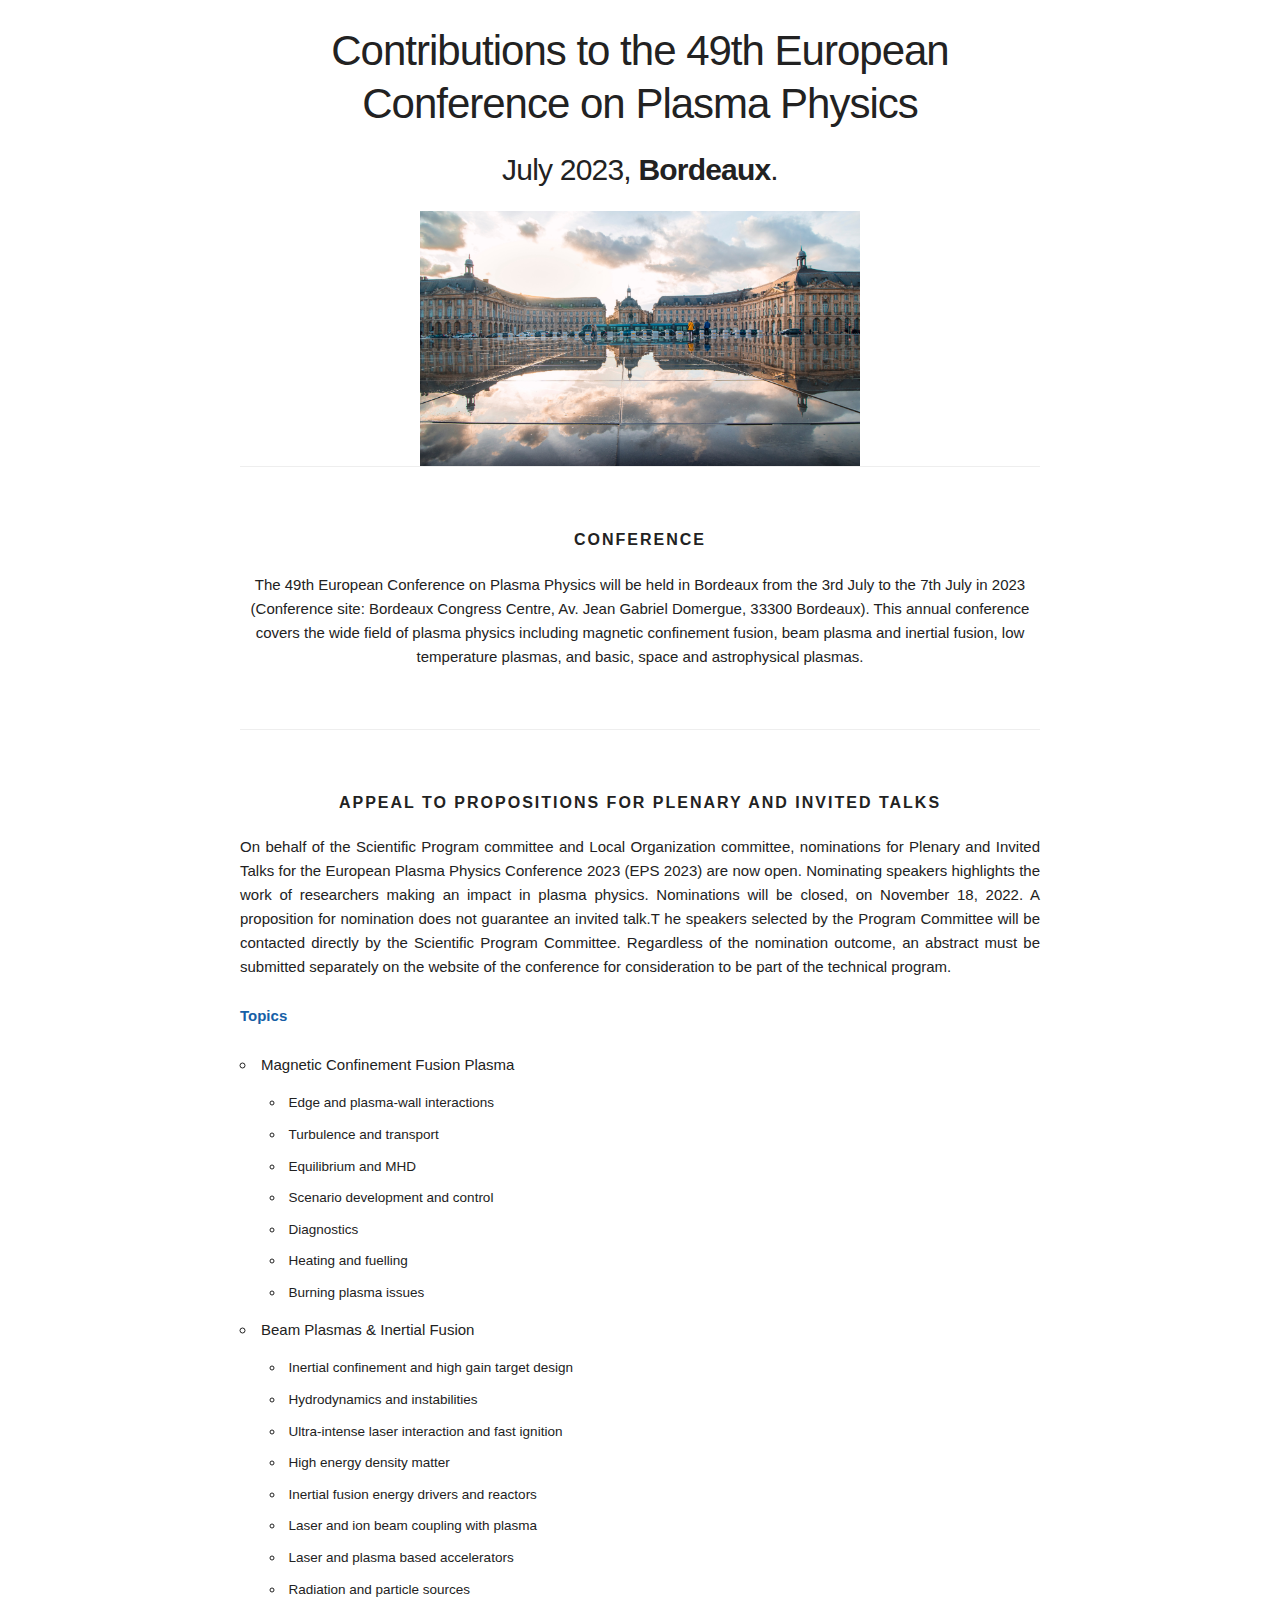
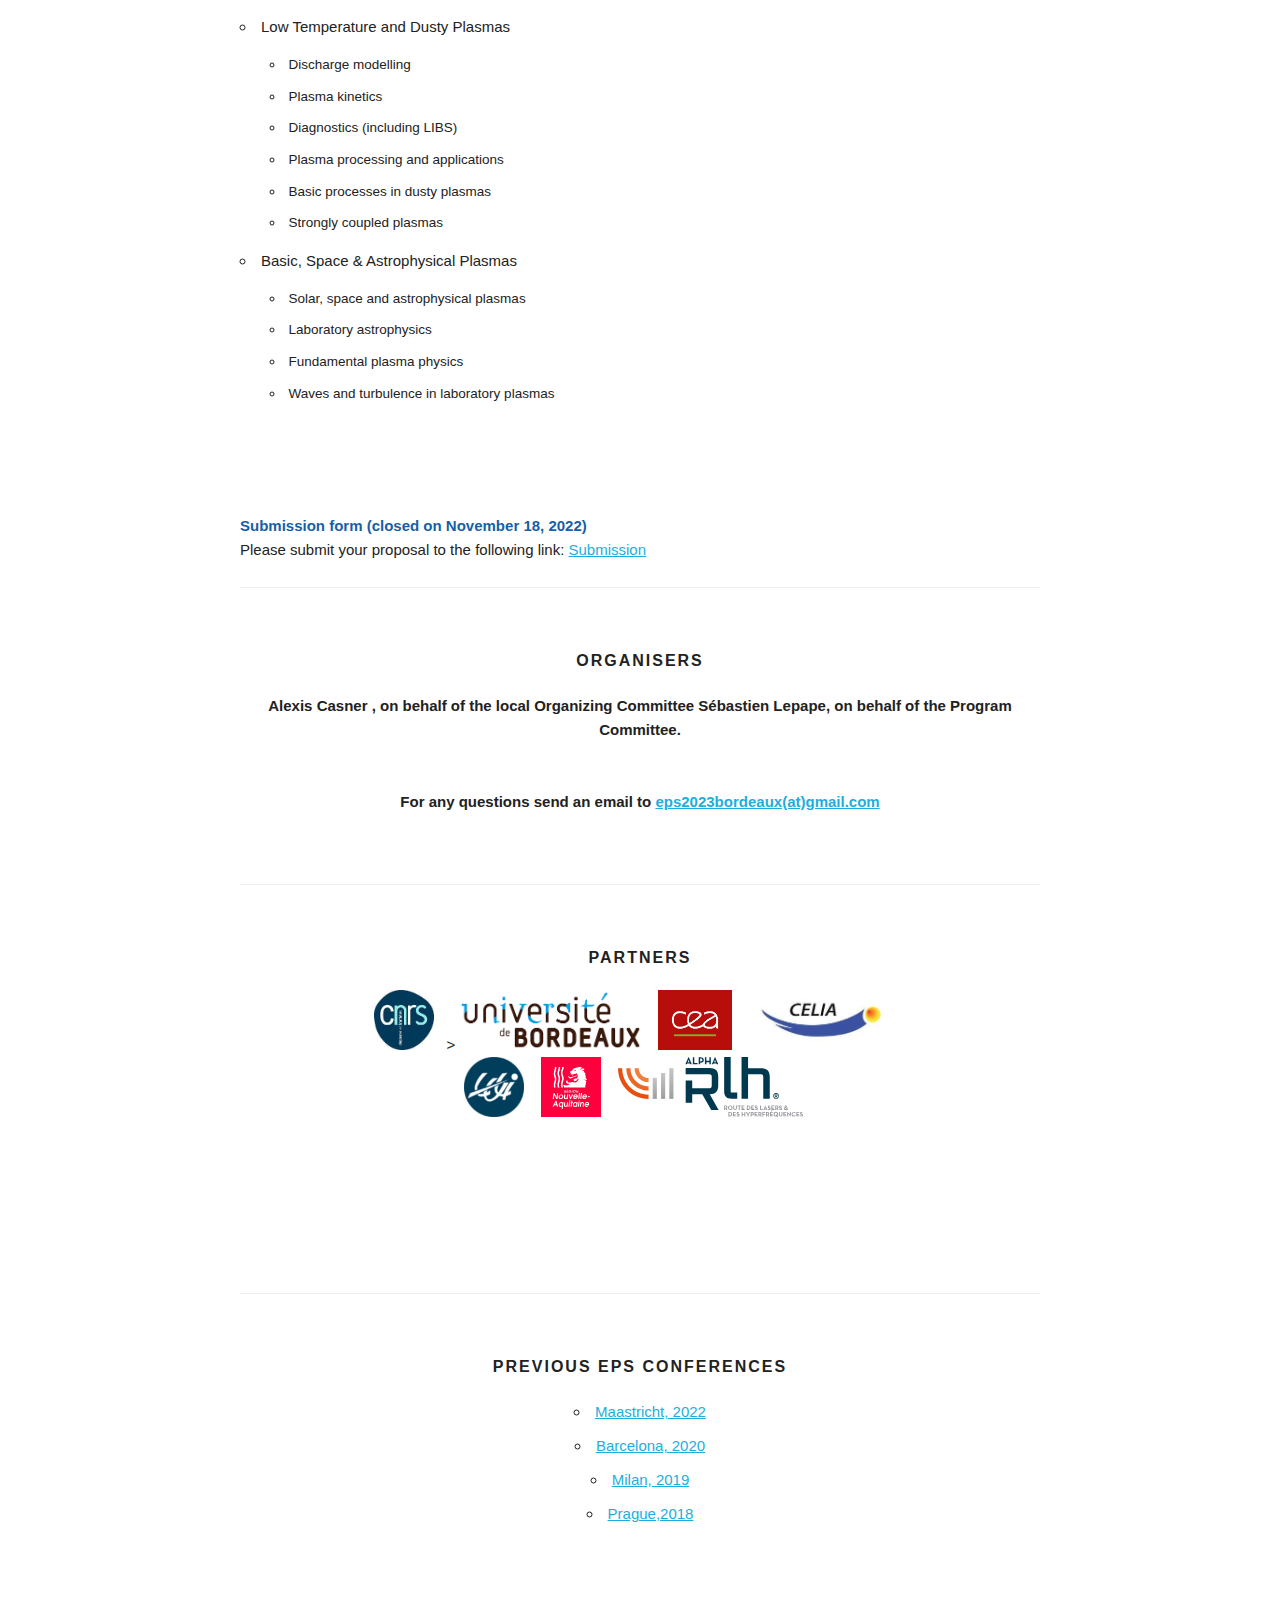
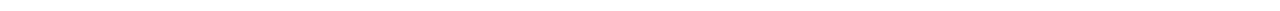
==== commit eb2c3415: "Update index.html" ====
--- a/index.html
+++ b/index.html
@@ -84,7 +84,7 @@
       <div class="docs-section" id="cfp">
         <h6 class="docs-header">Appeal to propositions for plenary and invited talks</h6>
         <p style="text-align: justify;">On behalf of the Scientific Program committee and Local Organization committee, nominations for Plenary and Invited Talks for the European Plasma Physics Conference 2023 (EPS 2023) are now open.
-Nominating speakers highlights the work of researchers making an impact in plasma physics. Nominations will be closed, on December 1, 2022.
+Nominating speakers highlights the work of researchers making an impact in plasma physics. Nominations will be closed, on November 18, 2022.
 A proposition for nomination does not guarantee an 
 invited talk.T he speakers selected by the Program Committee  will be contacted directly by the Scientific Program Committee. Regardless of the nomination outcome, an abstract 
 must be submitted separately on the  website of the conference for consideration to be part of the 
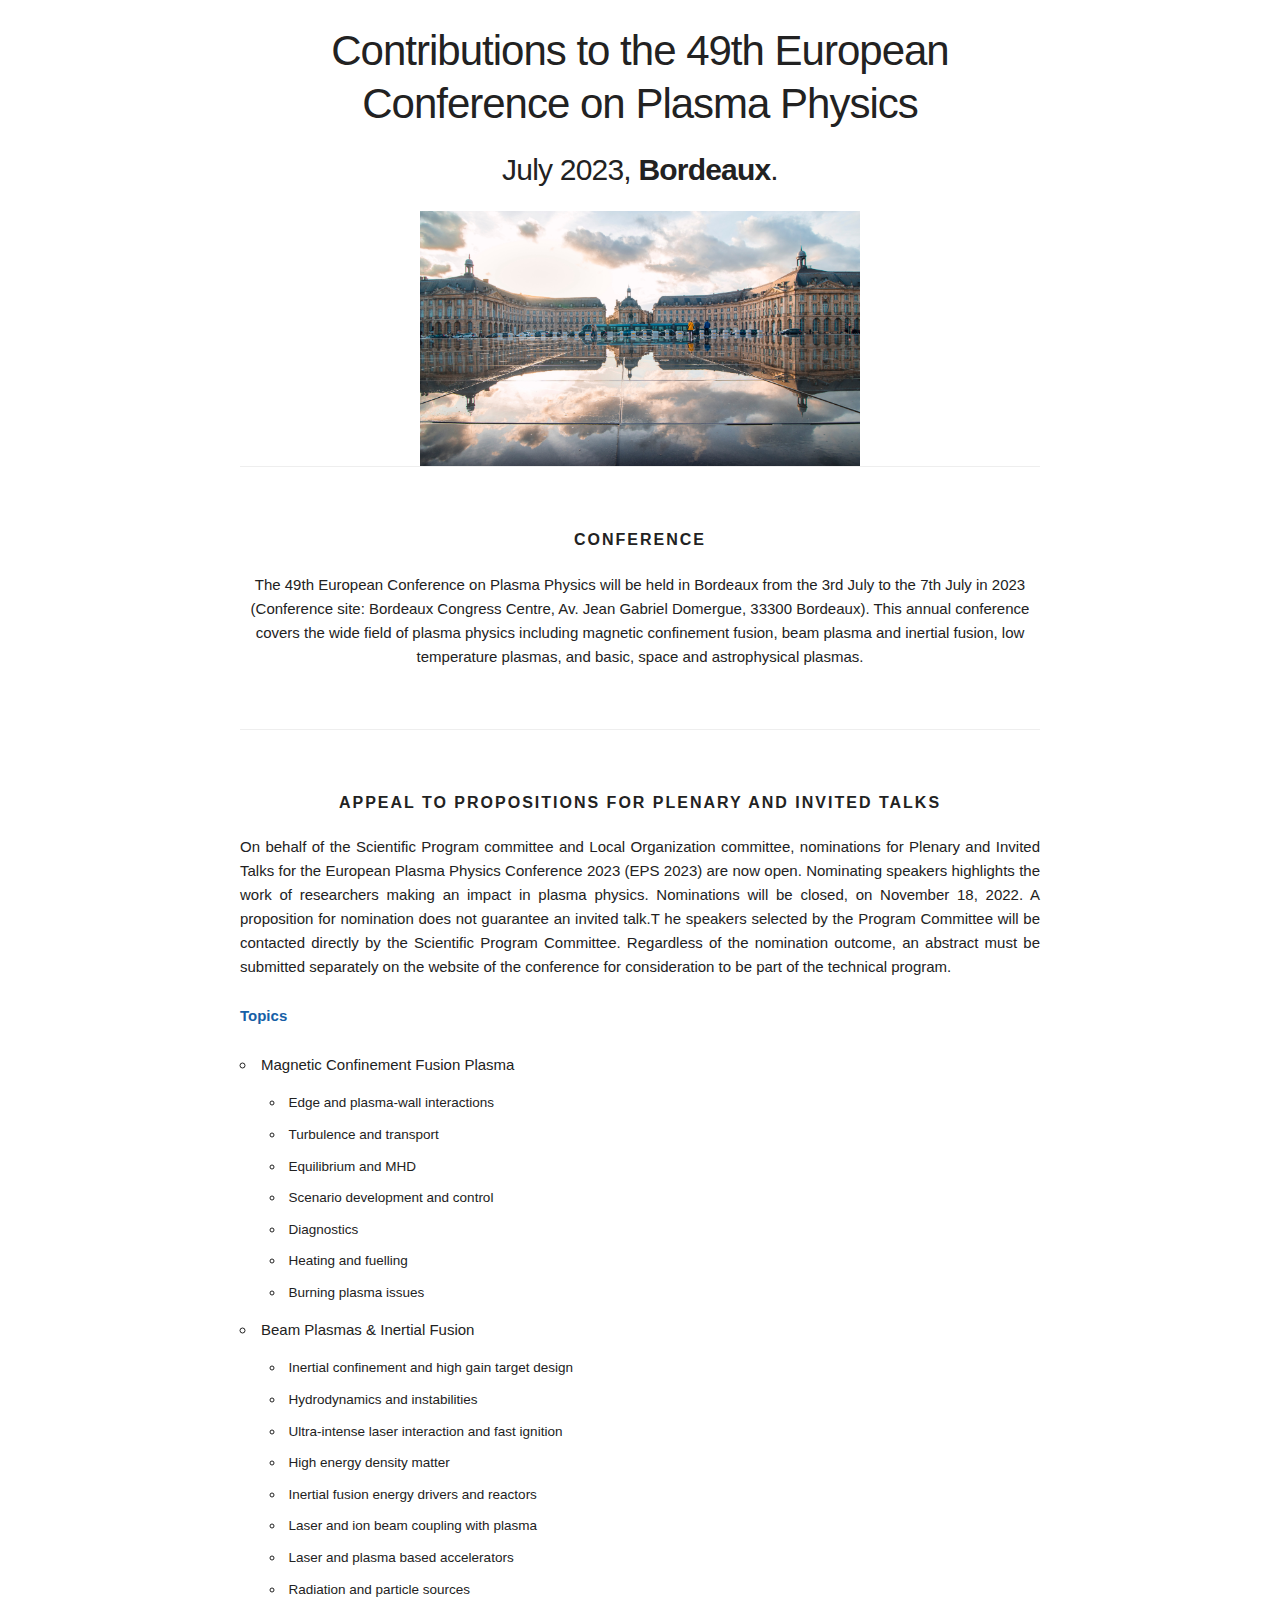
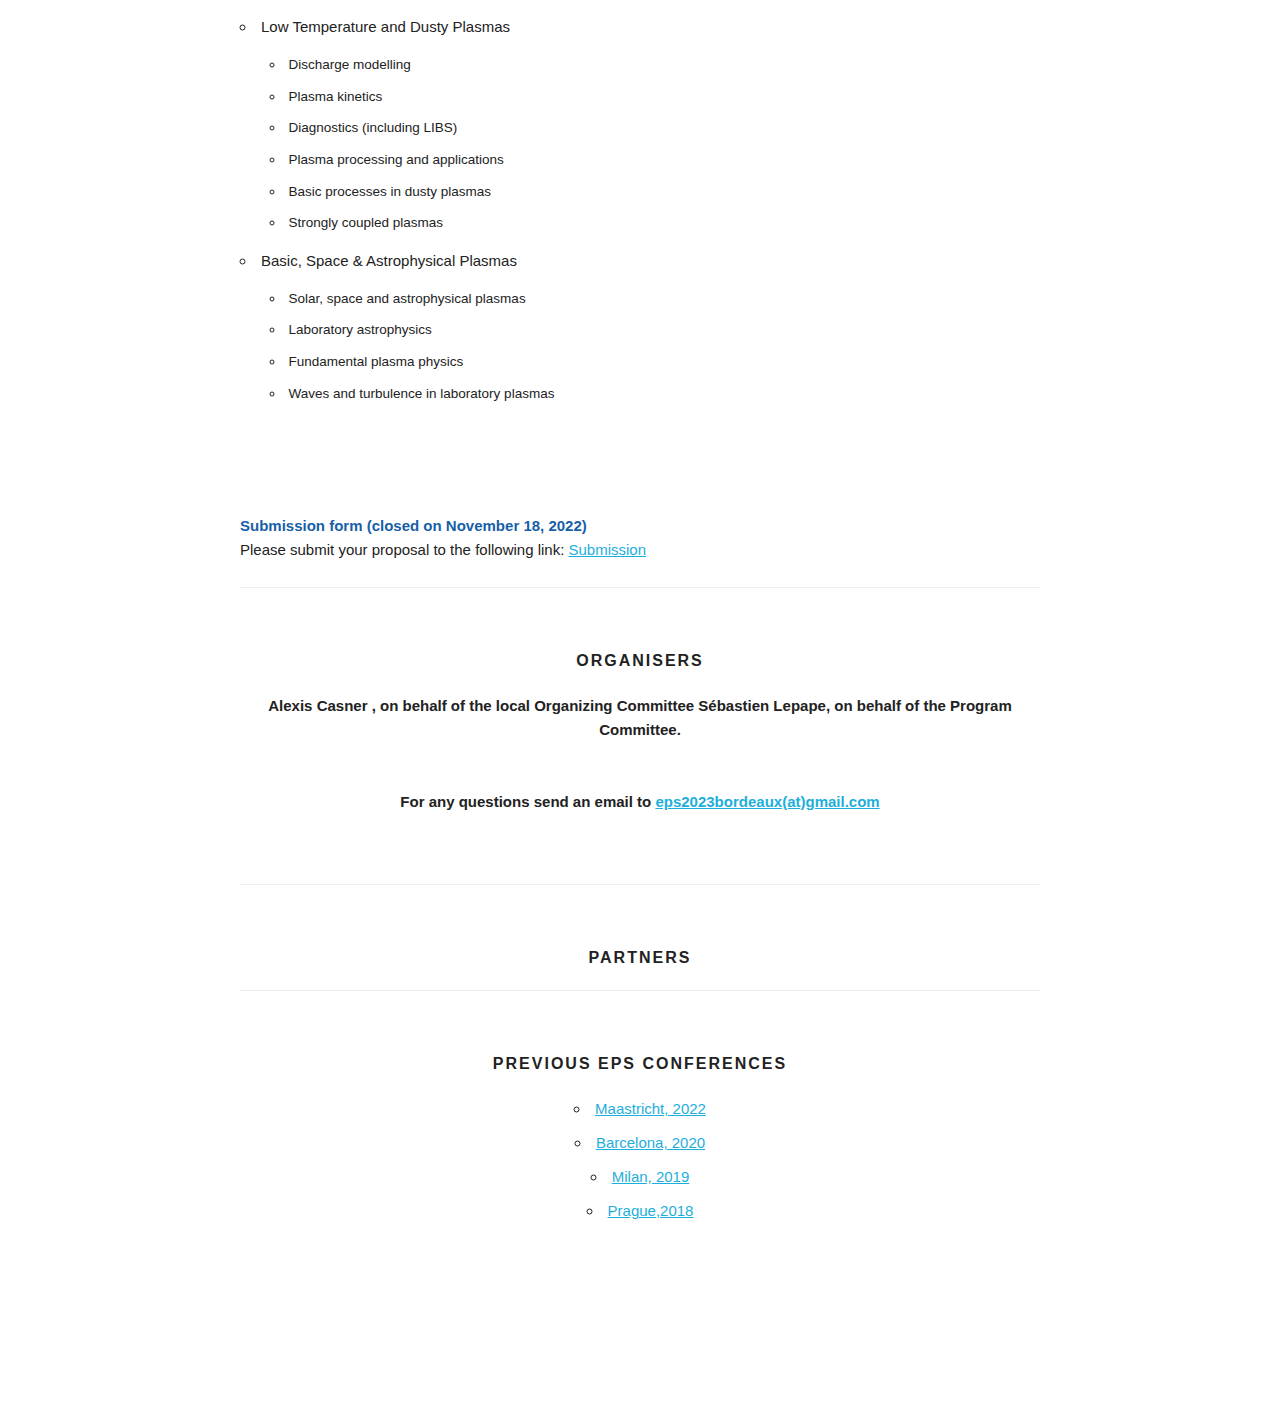
==== commit 58d31382: "Update index.html" ====
--- a/index.html
+++ b/index.html
@@ -178,8 +178,7 @@
       
     <div class="docs-section" id="PARTNERS">
       <h6 class="docs-header">PARTNERS</h6>
-  <!    <a href="http://www.cnrs.fr/ins2i/" target="_blank"><img src="logo_CNRS.jpg" alt="logo CNRS" style="height:60px"></a>
-      &nbsp;&nbsp;>
+  <!--    <a href="http://www.cnrs.fr/ins2i/" target="_blank"><img src="logo_CNRS.jpg" alt="logo CNRS" style="height:60px"></a>  &nbsp;&nbsp;>
       <a href="https://www.u-bordeaux.fr/" target="_blank"><img src="logo_UB.png" alt="logo UB" style="height:60px"></a>
       &nbsp;&nbsp;
       <a href="http://www.cea.fr/" target="_blank"><img src="logo_cea.jpg" alt="logo CEA" style="height:60px"></a>
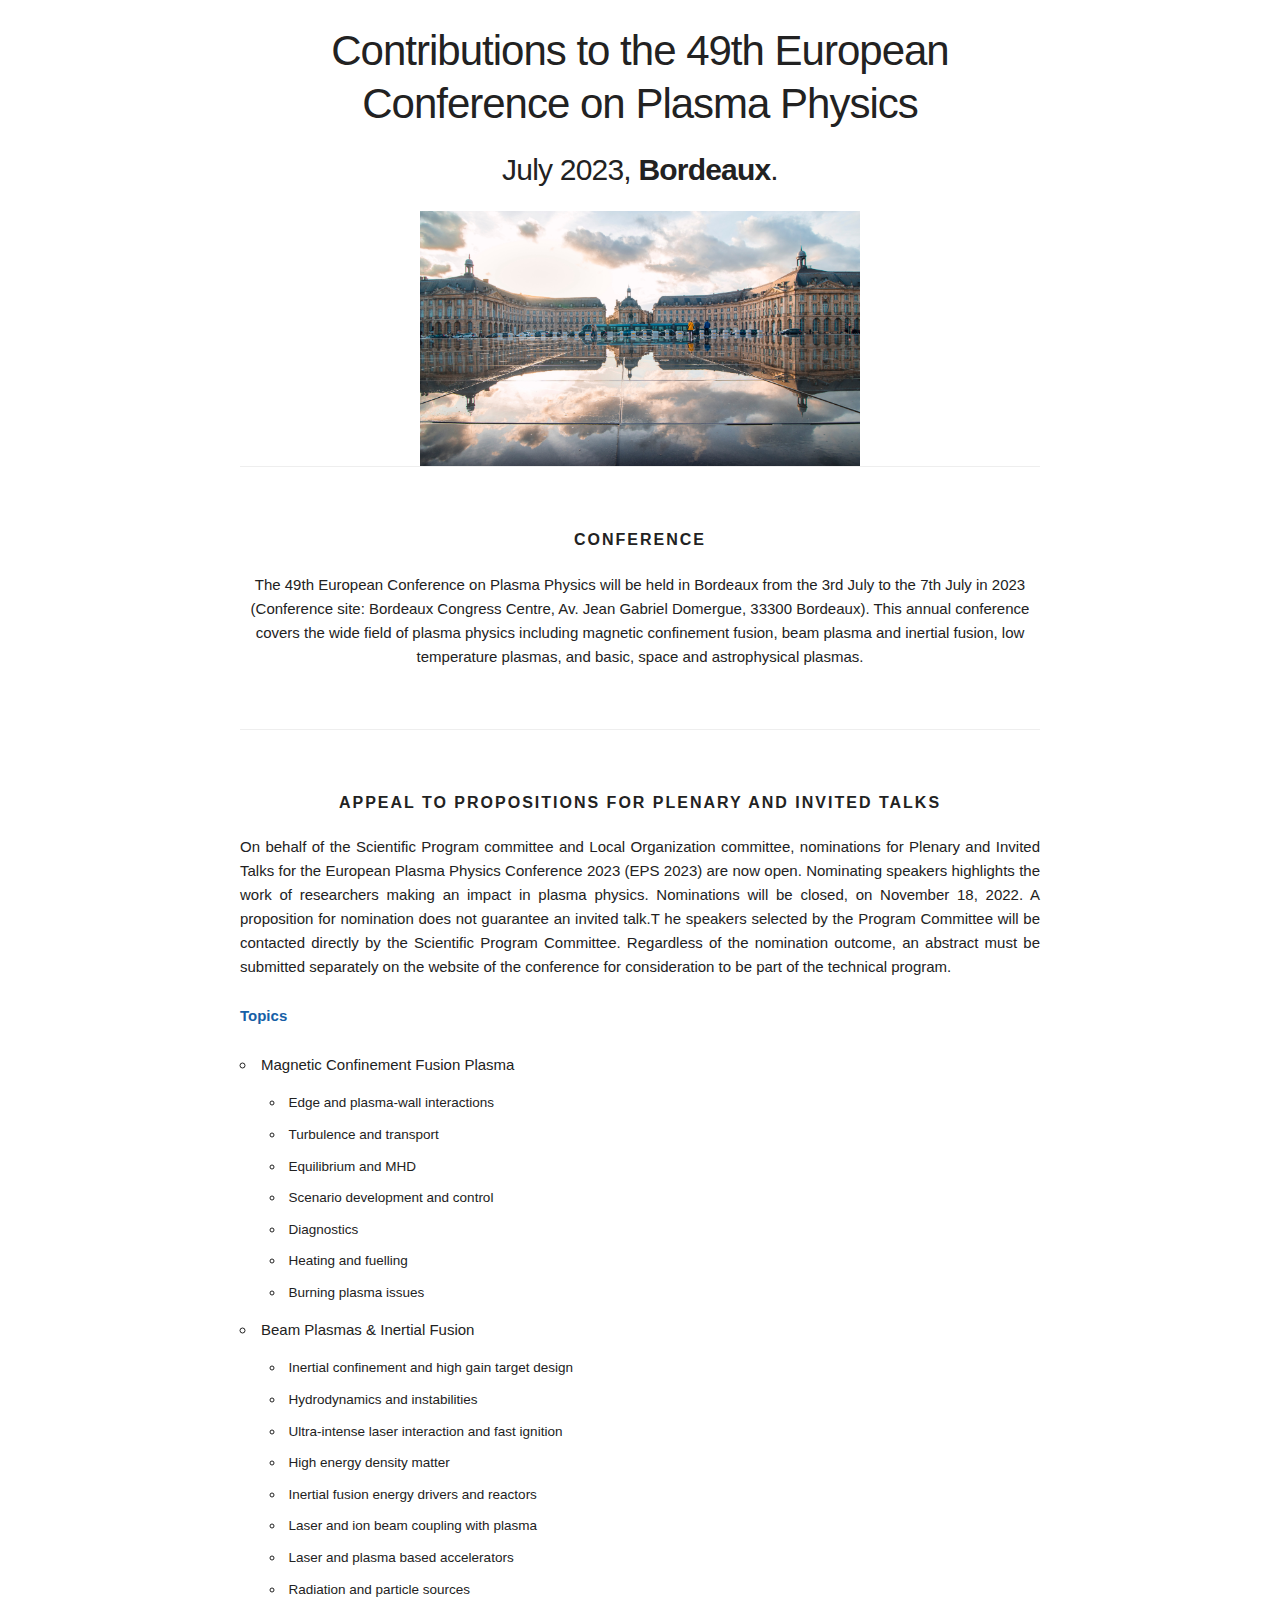
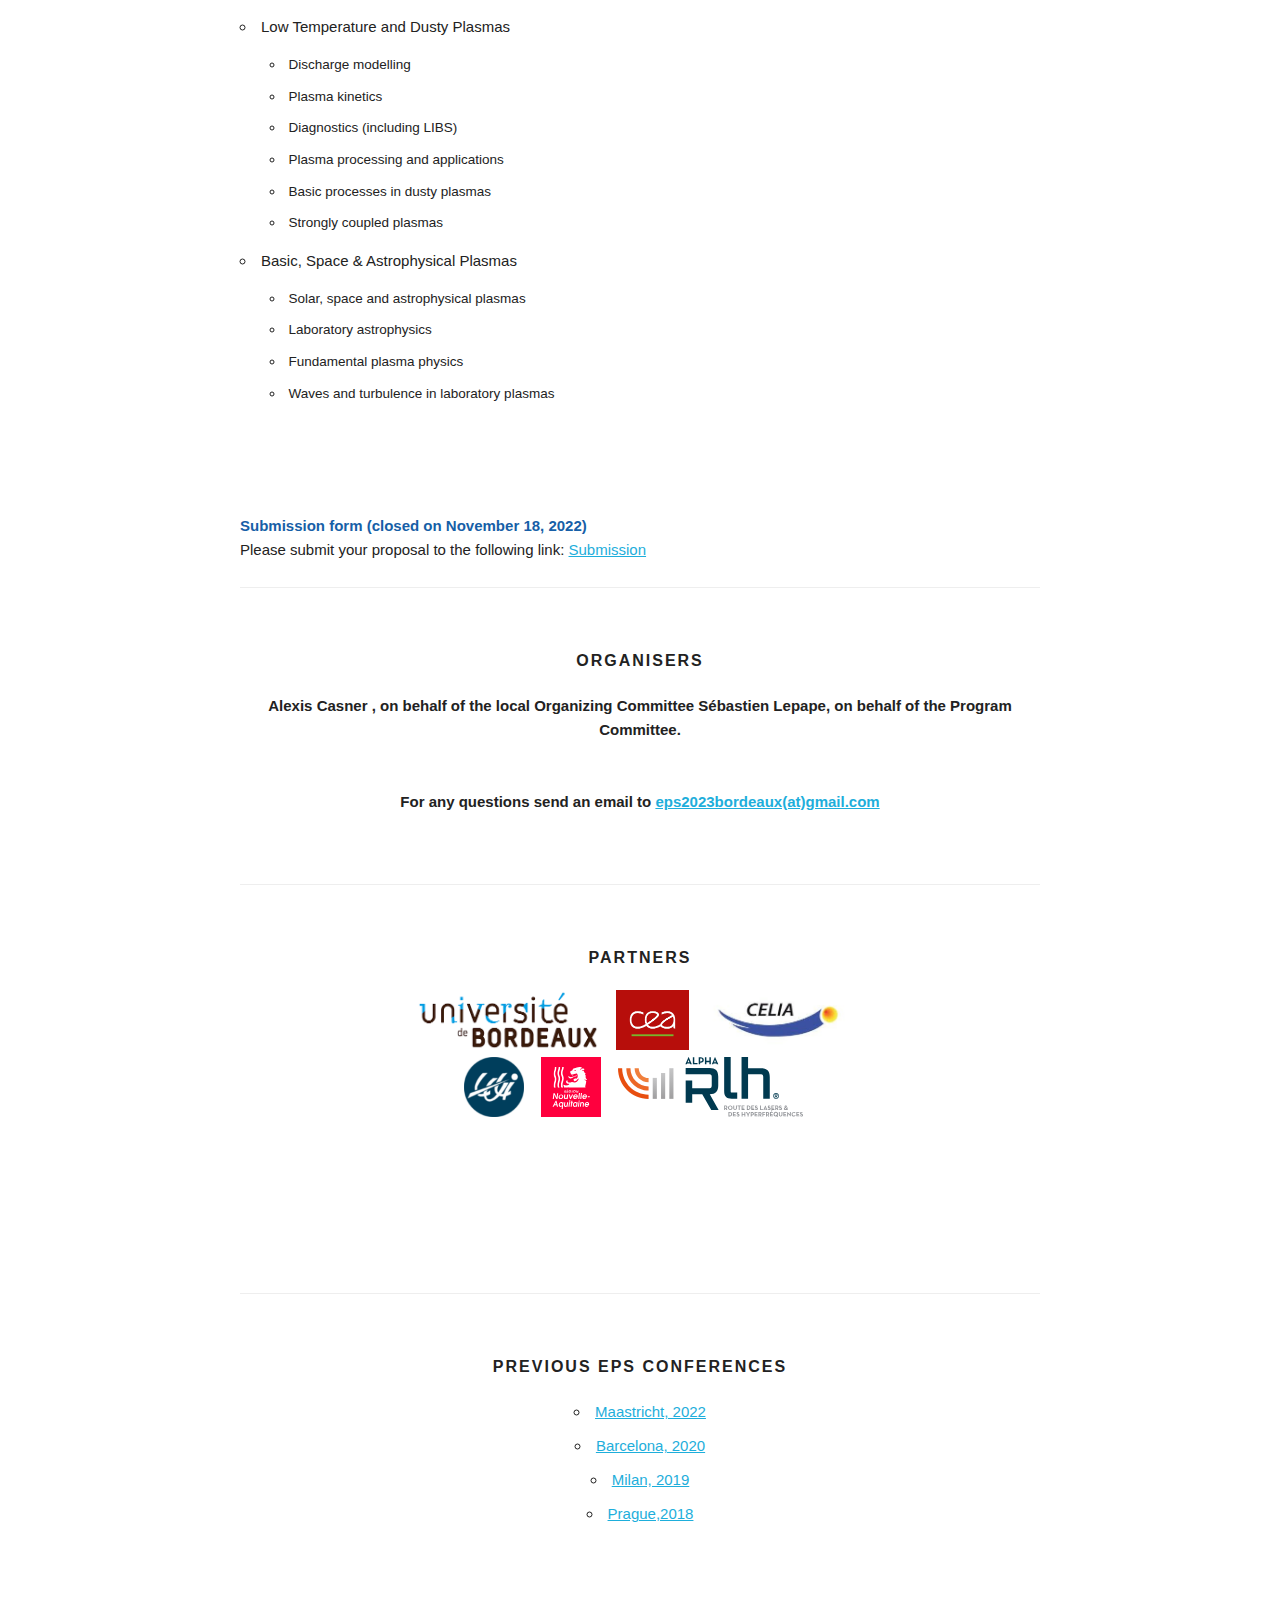
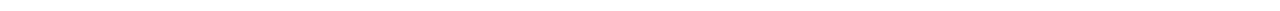
==== commit 681819a5: "Update index.html" ====
--- a/index.html
+++ b/index.html
@@ -178,7 +178,7 @@
       
     <div class="docs-section" id="PARTNERS">
       <h6 class="docs-header">PARTNERS</h6>
-  <!--    <a href="http://www.cnrs.fr/ins2i/" target="_blank"><img src="logo_CNRS.jpg" alt="logo CNRS" style="height:60px"></a>  &nbsp;&nbsp;>
+  <!--    <a href="http://www.cnrs.fr/ins2i/" target="_blank"><img src="logo_CNRS.jpg" alt="logo CNRS" style="height:60px"></a>  &nbsp;&nbsp; -->
       <a href="https://www.u-bordeaux.fr/" target="_blank"><img src="logo_UB.png" alt="logo UB" style="height:60px"></a>
       &nbsp;&nbsp;
       <a href="http://www.cea.fr/" target="_blank"><img src="logo_cea.jpg" alt="logo CEA" style="height:60px"></a>
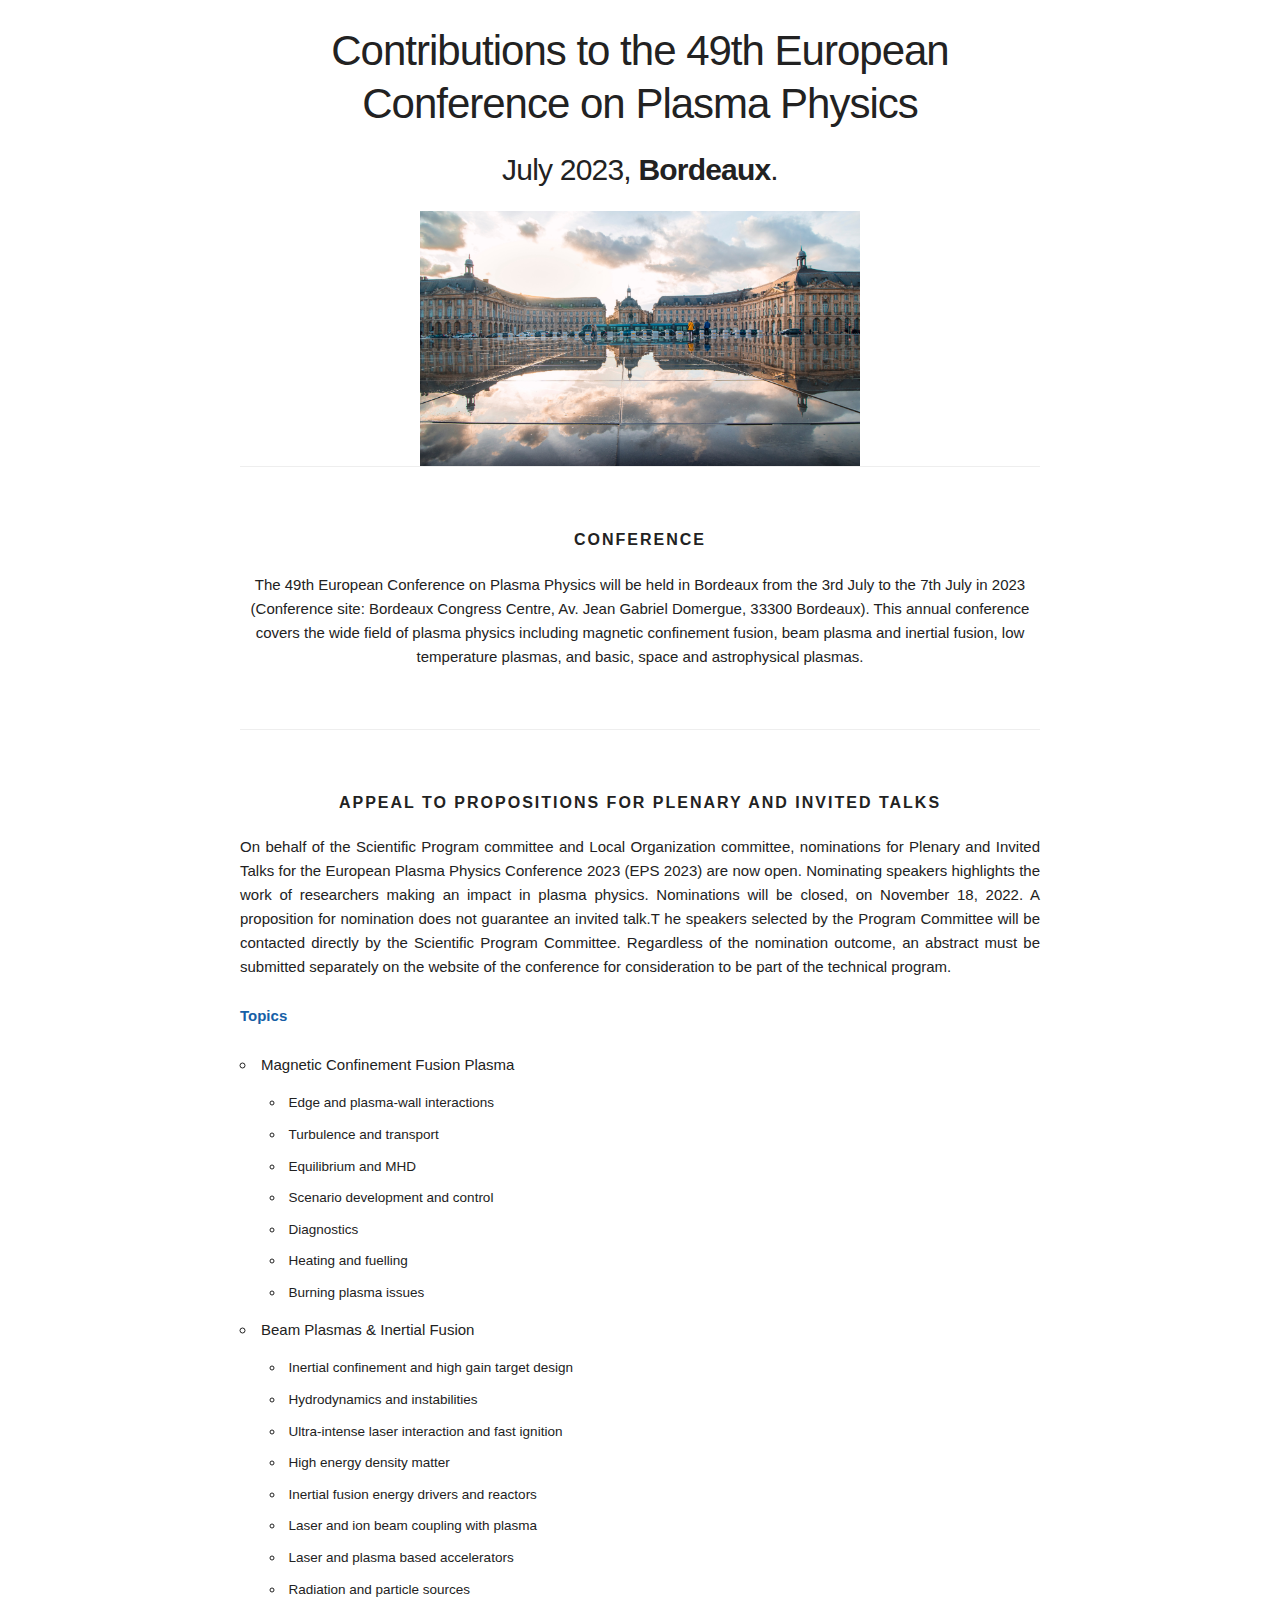
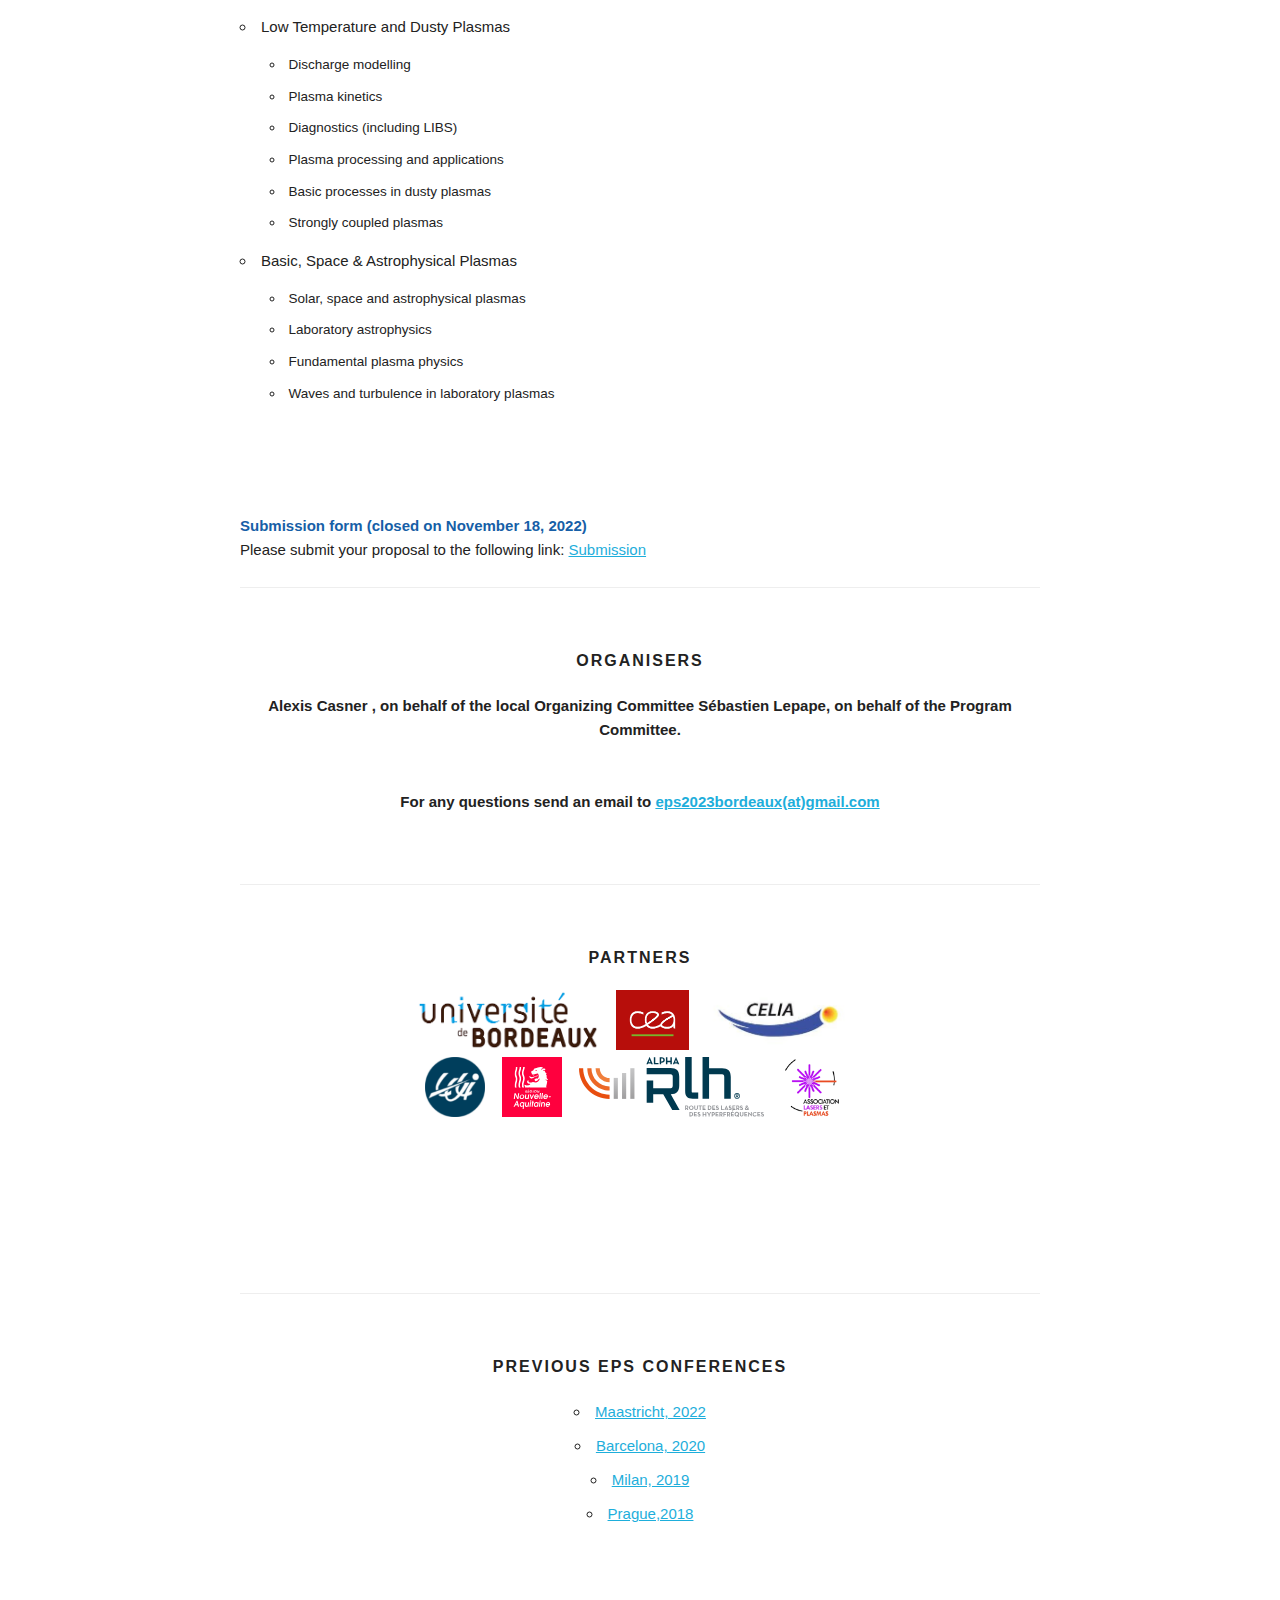
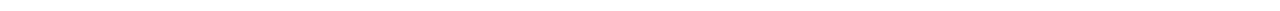
==== commit 1a7ff662: "Update index.html" ====
--- a/index.html
+++ b/index.html
@@ -191,7 +191,8 @@
       &nbsp;&nbsp;
       <a href="https://www.alpha-rlh.com/" target="_blank"><img src="arlh.svg" alt="logo aquitaine" style="height:60px"></a>
       &nbsp;&nbsp;
-
+      <a href="https:/https://www.asso-alp.fr/" target="_blank"><img src="alp.png" alt="logo aquitaine" style="height:60px"></a>
+      &nbsp;&nbsp;
       <p>&nbsp;</p>
     </div>
 
